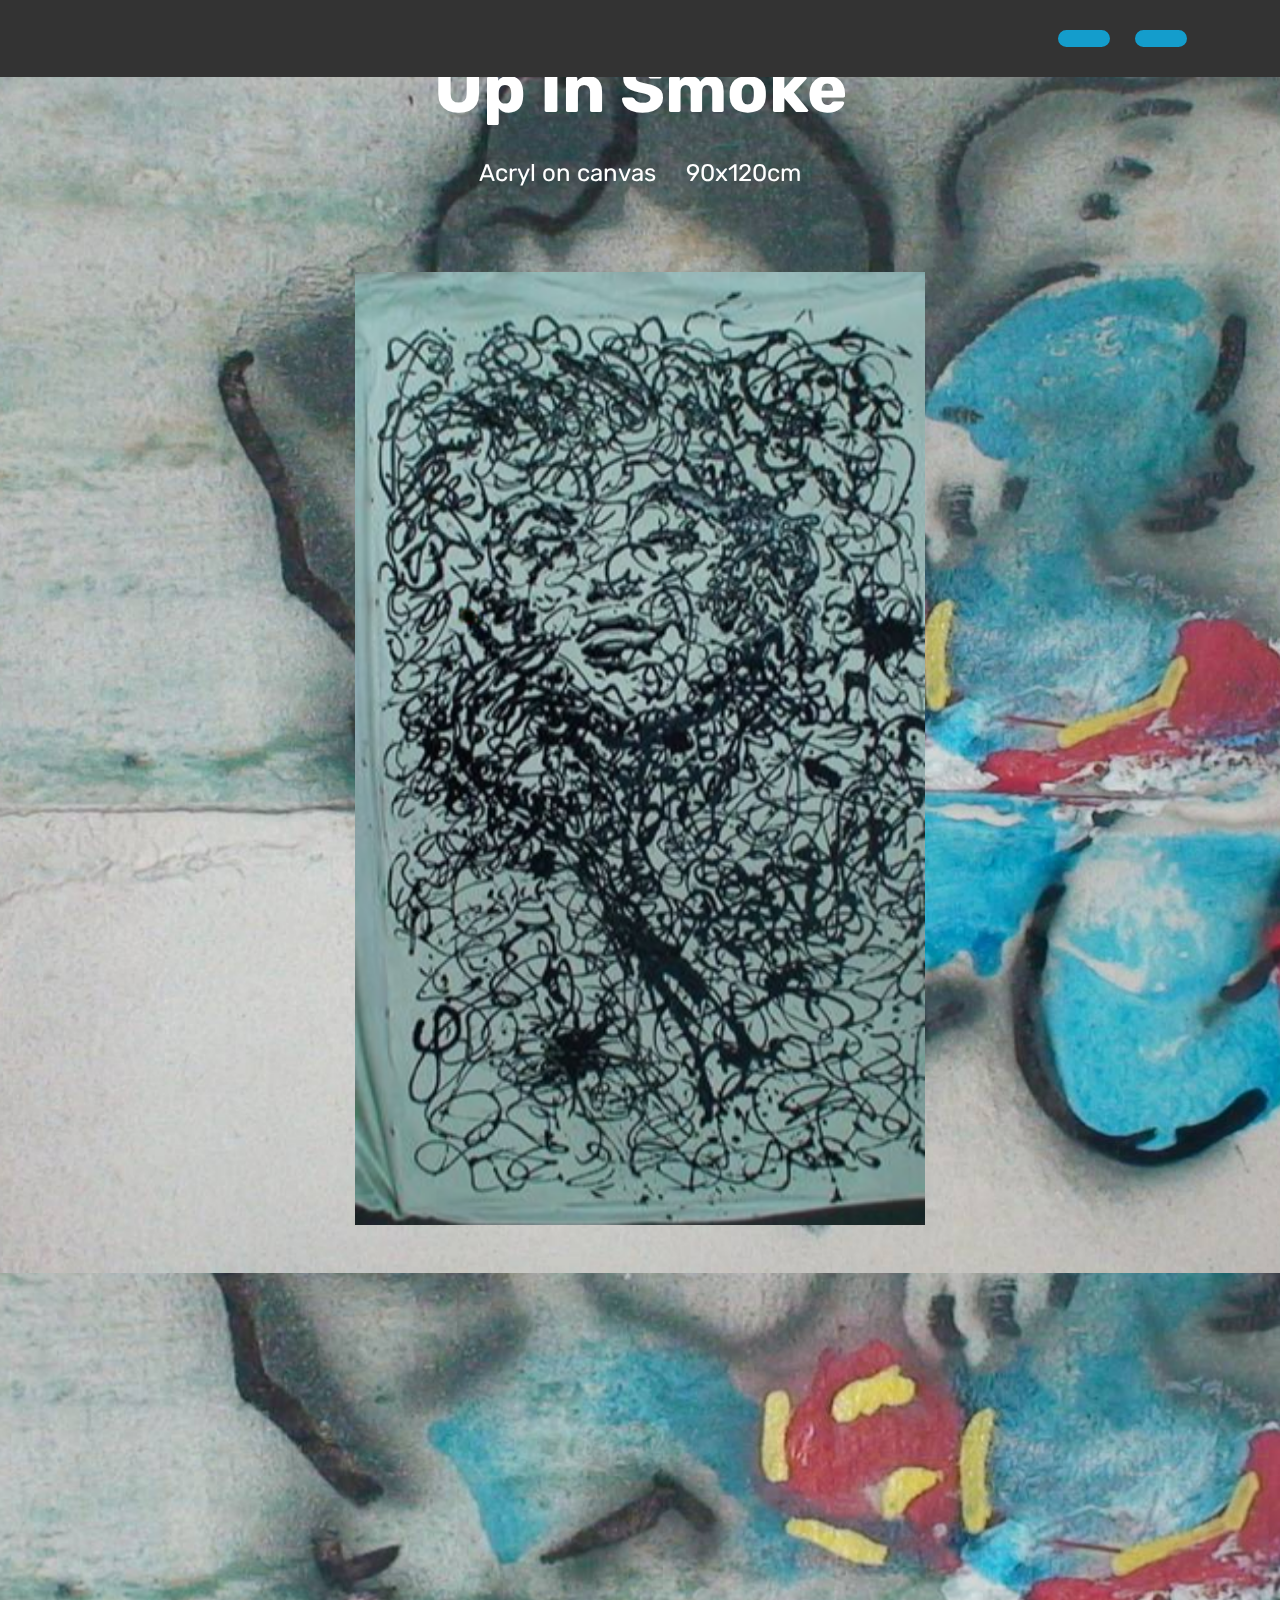
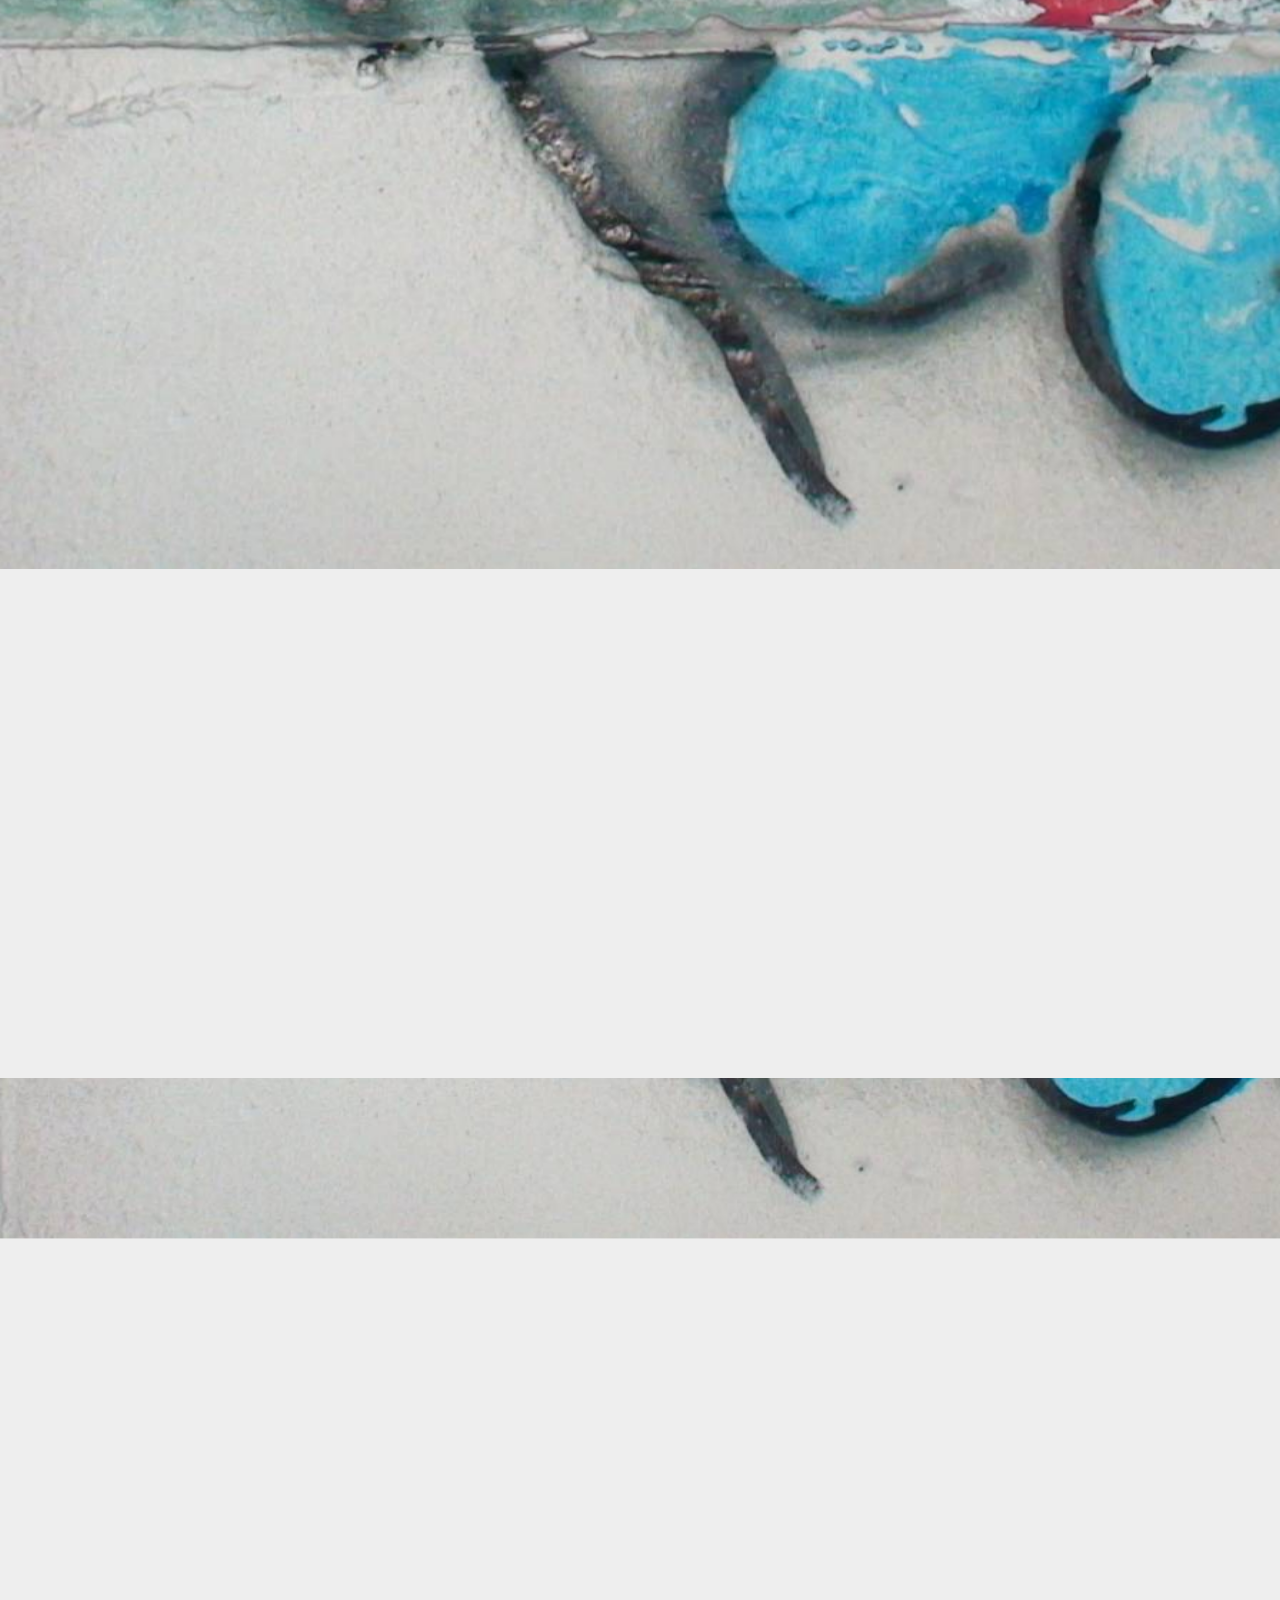
==== page1.html @ 4d99013a "create github pages" ====
<!DOCTYPE html>
<html >
<head>
  <!-- Site made with Mobirise Website Builder v4.5.4, https://mobirise.com -->
  <meta charset="UTF-8">
  <meta http-equiv="X-UA-Compatible" content="IE=edge">
  <meta name="generator" content="Mobirise v4.5.4, mobirise.com">
  <meta name="viewport" content="width=device-width, initial-scale=1, minimum-scale=1">
  <link rel="shortcut icon" href="assets/images/dsign-128x127.png" type="image/x-icon">
  <meta name="description" content="Jan De Schutter - Contemporary Art Mixed Media">
  <title>Paintings</title>
  <link rel="stylesheet" href="assets/web/assets/mobirise-icons/mobirise-icons.css">
  <link rel="stylesheet" href="assets/tether/tether.min.css">
  <link rel="stylesheet" href="assets/bootstrap/css/bootstrap.min.css">
  <link rel="stylesheet" href="assets/bootstrap/css/bootstrap-grid.min.css">
  <link rel="stylesheet" href="assets/bootstrap/css/bootstrap-reboot.min.css">
  <link rel="stylesheet" href="assets/animatecss/animate.min.css">
  <link rel="stylesheet" href="assets/dropdown/css/style.css">
  <link rel="stylesheet" href="assets/theme/css/style.css">
  <link rel="stylesheet" href="assets/mobirise/css/mbr-additional.css" type="text/css">
  
  
  
</head>
<body>
<section class="menu cid-qGV9lleyHx" once="menu" id="menu1-k">

    

    <nav class="navbar navbar-expand beta-menu navbar-dropdown align-items-center navbar-toggleable-sm">
        <button class="navbar-toggler navbar-toggler-right" type="button" data-toggle="collapse" data-target="#navbarSupportedContent" aria-controls="navbarSupportedContent" aria-expanded="false" aria-label="Toggle navigation">
            <div class="hamburger">
                <span></span>
                <span></span>
                <span></span>
                <span></span>
            </div>
        </button>
        <div class="menu-logo">
            <div class="navbar-brand">
                
                
            </div>
        </div>
        <div class="collapse navbar-collapse" id="navbarSupportedContent">
            
            <div class="navbar-buttons mbr-section-btn"><a class="btn btn-sm btn-primary display-4" href="https://jandeschutter.github.io/JanDeSchutter/"></a> <a class="btn btn-sm btn-primary display-4" href="https://jandeschutter.github.io/JanDeSchutter/"></a></div>
        </div>
    </nav>
</section>

<section class="engine"><a href="https://mobirise.co/b">site creator</a></section><section class="header4 cid-qGVaGwjNGY mbr-fullscreen mbr-parallax-background" id="header4-l">

    

    

    <div class="container">
        <div class="row justify-content-md-center">
            <div class="media-content col-md-10">
                <h1 class="mbr-section-title align-center mbr-white pb-3 mbr-bold mbr-fonts-style display-1">
                    Up In Smoke</h1>
                
                <div class="mbr-text align-center mbr-white pb-3">
                    <p class="mbr-text mbr-fonts-style display-5">
                        Acryl on canvas &nbsp; &nbsp; 90x120cm</p>
                </div>
                
            </div>
            <div class="mbr-figure pt-5">
                <img src="assets/images/up-in-smoke-280x497.png" alt="Mobirise" title="" style="width: 50%;">
            </div>
        </div>
    </div>
</section>

<section class="header4 cid-qGVblFHyIK mbr-fullscreen mbr-parallax-background" id="header4-m">

    

    

    <div class="container">
        <div class="row justify-content-md-center">
            <div class="media-content col-md-10">
                <h1 class="mbr-section-title align-center mbr-white pb-3 mbr-bold mbr-fonts-style display-1">
                    PupPee</h1>
                
                <div class="mbr-text align-center mbr-white pb-3">
                    <p class="mbr-text mbr-fonts-style display-5">
                        Acryl on canvas &nbsp; &nbsp; &nbsp;50x70cm</p>
                </div>
                
            </div>
            <div class="mbr-figure pt-5">
                <img src="assets/images/puppee-893x1417.png" alt="Mobirise" title="" style="width: 60%;">
            </div>
        </div>
    </div>
</section>

<section class="header4 cid-qGVbKhFhXc mbr-fullscreen mbr-parallax-background" id="header4-n">

    

    

    <div class="container">
        <div class="row justify-content-md-center">
            <div class="media-content col-md-10">
                <h1 class="mbr-section-title align-center mbr-white pb-3 mbr-bold mbr-fonts-style display-1">
                    Mickey Glitch The Mouse</h1>
                
                <div class="mbr-text align-center mbr-white pb-3">
                    <p class="mbr-text mbr-fonts-style display-5">
                        Acryl on canvas &nbsp; &nbsp;45x50cm</p>
                </div>
                
            </div>
            <div class="mbr-figure pt-5">
                <img src="assets/images/img-1667-960x1280.jpg" alt="Mobirise" title="" style="width: 60%;">
            </div>
        </div>
    </div>
</section>

<section class="header4 cid-qGVc0fy6t7 mbr-fullscreen mbr-parallax-background" id="header4-o">

    

    

    <div class="container">
        <div class="row justify-content-md-center">
            <div class="media-content col-md-10">
                <h1 class="mbr-section-title align-center mbr-white pb-3 mbr-bold mbr-fonts-style display-1"><p>
                    Chelsea Superman&nbsp; &nbsp;</p></h1>
                
                <div class="mbr-text align-center mbr-white pb-3">
                    <p class="mbr-text mbr-fonts-style display-5">Acryl on canvas &nbsp; &nbsp; 90x150cm</p>
                </div>
                
            </div>
            <div class="mbr-figure pt-5">
                <img src="assets/images/chelsea-superman-777x1275.png" alt="Mobirise" title="" style="width: 60%;">
            </div>
        </div>
    </div>
</section>

<section class="header4 cid-qGVdjUlKX7 mbr-fullscreen mbr-parallax-background" id="header4-p">

    

    

    <div class="container">
        <div class="row justify-content-md-center">
            <div class="media-content col-md-10">
                <h1 class="mbr-section-title align-center mbr-white pb-3 mbr-bold mbr-fonts-style display-1">
                    Lovepard</h1>
                
                <div class="mbr-text align-center mbr-white pb-3">
                    <p class="mbr-text mbr-fonts-style display-5">
                        Acryl on canvas &nbsp; &nbsp; &nbsp; 105x90cm</p>
                </div>
                
            </div>
            <div class="mbr-figure pt-5">
                <img src="assets/images/img-1742-1280x960.jpg" alt="Mobirise" title="" style="width: 60%;">
            </div>
        </div>
    </div>
</section>

<section class="header4 cid-qGVdEpOvvn mbr-fullscreen mbr-parallax-background" id="header4-q">

    

    

    <div class="container">
        <div class="row justify-content-md-center">
            <div class="media-content col-md-10">
                <h1 class="mbr-section-title align-center mbr-white pb-3 mbr-bold mbr-fonts-style display-1">
                    Graffiti on Canvas</h1>
                
                <div class="mbr-text align-center mbr-white pb-3">
                    <p class="mbr-text mbr-fonts-style display-5">
                        Acryl on canvas &nbsp; &nbsp; &nbsp;150x90cm</p>
                </div>
                
            </div>
            <div class="mbr-figure pt-5">
                <img src="assets/images/img-1654-1280x960.jpg" alt="Mobirise" title="" style="width: 60%;">
            </div>
        </div>
    </div>
</section>

<section class="header4 cid-qGVef0339Z mbr-fullscreen mbr-parallax-background" id="header4-r">

    

    

    <div class="container">
        <div class="row justify-content-md-center">
            <div class="media-content col-md-10">
                <h1 class="mbr-section-title align-center mbr-white pb-3 mbr-bold mbr-fonts-style display-1">
                    BeachWaves</h1>
                
                <div class="mbr-text align-center mbr-white pb-3">
                    <p class="mbr-text mbr-fonts-style display-5">
                        Acryl on canvas &nbsp; &nbsp; &nbsp;80x120cm</p>
                </div>
                
            </div>
            <div class="mbr-figure pt-5">
                <img src="assets/images/beachwave-acryl-on-canvas-1023x1509.png" alt="Mobirise" title="" style="width: 50%;">
            </div>
        </div>
    </div>
</section>

<section class="header4 cid-qGVmzJJbPK mbr-parallax-background" id="header4-x">

    

    

    <div class="container">
        <div class="row justify-content-md-center">
            <div class="media-content col-md-10">
                <h1 class="mbr-section-title align-center mbr-white pb-3 mbr-bold mbr-fonts-style display-1">
                    Linessstudy</h1>
                
                <div class="mbr-text align-center mbr-white pb-3">
                    <p class="mbr-text mbr-fonts-style display-5">Acryl on canvas &nbsp; &nbsp; &nbsp;80x60cm
                    </p>
                </div>
                
            </div>
            <div class="mbr-figure pt-5">
                <img src="assets/images/linessstudy-1247x1029.png" alt="Mobirise" title="" style="width: 60%;">
            </div>
        </div>
    </div>
</section>

<section class="header4 cid-qGVn3wUXn1 mbr-parallax-background" id="header4-y">

    

    

    <div class="container">
        <div class="row justify-content-md-center">
            <div class="media-content col-md-10">
                <h1 class="mbr-section-title align-center mbr-white pb-3 mbr-bold mbr-fonts-style display-1">
                    Stacking Paint</h1>
                
                <div class="mbr-text align-center mbr-white pb-3">
                    <p class="mbr-text mbr-fonts-style display-5">Acryl on Canvas &nbsp; &nbsp;from 45x45x4cm to 48x48x7cm	
                    </p>
                </div>
                
            </div>
            <div class="mbr-figure pt-5">
                <img src="assets/images/stacking-paint-1081x1073.png" alt="Mobirise" title="" style="width: 60%;">
            </div>
        </div>
    </div>
</section>

<section class="header4 cid-qGVpiVI1H4 mbr-parallax-background" id="header4-z">

    

    

    <div class="container">
        <div class="row justify-content-md-center">
            <div class="media-content col-md-10">
                <h1 class="mbr-section-title align-center mbr-white pb-3 mbr-bold mbr-fonts-style display-1">
                    CrossColorWord</h1>
                
                <div class="mbr-text align-center mbr-white pb-3">
                    <p class="mbr-text mbr-fonts-style display-5">Acryl on canvas &nbsp; &nbsp; &nbsp;60x80cm    
                    </p>
                </div>
                
            </div>
            <div class="mbr-figure pt-5">
                <img src="assets/images/img-1718-600x800.jpg" alt="Mobirise" title="" style="width: 60%;">
            </div>
        </div>
    </div>
</section>

<section class="header4 cid-qGVqoVYTRB mbr-parallax-background" id="header4-10">

    

    

    <div class="container">
        <div class="row justify-content-md-center">
            <div class="media-content col-md-10">
                <h1 class="mbr-section-title align-center mbr-white pb-3 mbr-bold mbr-fonts-style display-1">
                    One Misses a Line</h1>
                
                <div class="mbr-text align-center mbr-white pb-3">
                    <p class="mbr-text mbr-fonts-style display-5">Acryl on canvas &nbsp; &nbsp; &nbsp;50x70cm         
                    </p>
                </div>
                
            </div>
            <div class="mbr-figure pt-5">
                <img src="assets/images/img-1718-480x640.jpg" alt="Mobirise" title="" style="width: 60%;">
            </div>
        </div>
    </div>
</section>

<section class="header4 cid-qGVqDvfbWm mbr-parallax-background" id="header4-11">

    

    

    <div class="container">
        <div class="row justify-content-md-center">
            <div class="media-content col-md-10">
                <h1 class="mbr-section-title align-center mbr-white pb-3 mbr-bold mbr-fonts-style display-1">Confatigue</h1>
                
                <div class="mbr-text align-center mbr-white pb-3">
                    <p class="mbr-text mbr-fonts-style display-5">
                        Acryl on Canvas &nbsp; &nbsp; 45x60cm
                    </p>
                </div>
                
            </div>
            <div class="mbr-figure pt-5">
                <img src="assets/images/img-1721-480x640.jpg" alt="Mobirise" title="" style="width: 60%;">
            </div>
        </div>
    </div>
</section>

<section class="header4 cid-qGVvIZKix5 mbr-parallax-background" id="header4-15">

    

    

    <div class="container">
        <div class="row justify-content-md-center">
            <div class="media-content col-md-10">
                <h1 class="mbr-section-title align-center mbr-white pb-3 mbr-bold mbr-fonts-style display-1">Wars End Has Bananas On The Table</h1>
                
                <div class="mbr-text align-center mbr-white pb-3">
                    <p class="mbr-text mbr-fonts-style display-5">
                        Acryl on canvas &nbsp; &nbsp;60c80cm</p>
                </div>
                
            </div>
            <div class="mbr-figure pt-5">
                <img src="assets/images/dsc01836-1-1134x2016.jpg" alt="Mobirise" title="" style="width: 60%;">
            </div>
        </div>
    </div>
</section>

<section class="header4 cid-qGVwIzNTEJ mbr-parallax-background" id="header4-16">

    

    

    <div class="container">
        <div class="row justify-content-md-center">
            <div class="media-content col-md-10">
                <h1 class="mbr-section-title align-center mbr-white pb-3 mbr-bold mbr-fonts-style display-1">
                    GazaFair</h1>
                
                <div class="mbr-text align-center mbr-white pb-3">
                    <p class="mbr-text mbr-fonts-style display-5">
                        Acryl on canvas &nbsp;&nbsp;80x60cm</p>
                </div>
                
            </div>
            <div class="mbr-figure pt-5">
                <img src="assets/images/dsc01837-1-2016x1134.jpg" alt="Mobirise" title="" style="width: 60%;">
            </div>
        </div>
    </div>
</section>

<section class="header4 cid-qGYbaThEdr mbr-parallax-background" id="header4-1a">

    

    

    <div class="container">
        <div class="row justify-content-md-center">
            <div class="media-content col-md-10">
                <h1 class="mbr-section-title align-center mbr-white pb-3 mbr-bold mbr-fonts-style display-1">
                    Hands</h1>
                
                <div class="mbr-text align-center mbr-white pb-3">
                    <p class="mbr-text mbr-fonts-style display-5">
                        Acryl on canvas &nbsp; &nbsp; 40x40cm</p>
                </div>
                
            </div>
            <div class="mbr-figure pt-5">
                <img src="assets/images/hands-280x373.png" alt="Mobirise" title="" style="width: 60%;">
            </div>
        </div>
    </div>
</section>


  <script src="assets/web/assets/jquery/jquery.min.js"></script>
  <script src="assets/popper/popper.min.js"></script>
  <script src="assets/tether/tether.min.js"></script>
  <script src="assets/bootstrap/js/bootstrap.min.js"></script>
  <script src="assets/smoothscroll/smooth-scroll.js"></script>
  <script src="assets/touchswipe/jquery.touch-swipe.min.js"></script>
  <script src="assets/viewportchecker/jquery.viewportchecker.js"></script>
  <script src="assets/parallax/jarallax.min.js"></script>
  <script src="assets/dropdown/js/script.min.js"></script>
  <script src="assets/theme/js/script.js"></script>
  
  
  <input name="animation" type="hidden">
  </body>
</html>
---- assets/web/assets/mobirise-icons/mobirise-icons.css ----
@font-face {
  font-family: 'MobiriseIcons';
  src:  url('mobirise-icons.eot?spat4u');
  src:  url('mobirise-icons.eot?spat4u#iefix') format('embedded-opentype'),
    url('mobirise-icons.ttf?spat4u') format('truetype'),
    url('mobirise-icons.woff?spat4u') format('woff'),
    url('mobirise-icons.svg?spat4u#MobiriseIcons') format('svg');
  font-weight: normal;
  font-style: normal;
}

[class^="mbri-"], [class*=" mbri-"] {
  /* use !important to prevent issues with browser extensions that change fonts */
  font-family: MobiriseIcons !important;
  speak: none;
  font-style: normal;
  font-weight: normal;
  font-variant: normal;
  text-transform: none;
  line-height: 1;

  /* Better Font Rendering =========== */
  -webkit-font-smoothing: antialiased;
  -moz-osx-font-smoothing: grayscale;
}

.mbri-add-submenu:before {
  content: "\e900";
}
.mbri-alert:before {
  content: "\e901";
}
.mbri-align-center:before {
  content: "\e902";
}
.mbri-align-justify:before {
  content: "\e903";
}
.mbri-align-left:before {
  content: "\e904";
}
.mbri-align-right:before {
  content: "\e905";
}
.mbri-android:before {
  content: "\e906";
}
.mbri-apple:before {
  content: "\e907";
}
.mbri-arrow-down:before {
  content: "\e908";
}
.mbri-arrow-next:before {
  content: "\e909";
}
.mbri-arrow-prev:before {
  content: "\e90a";
}
.mbri-arrow-up:before {
  content: "\e90b";
}
.mbri-bold:before {
  content: "\e90c";
}
.mbri-bookmark:before {
  content: "\e90d";
}
.mbri-bootstrap:before {
  content: "\e90e";
}
.mbri-briefcase:before {
  content: "\e90f";
}
.mbri-browse:before {
  content: "\e910";
}
.mbri-bulleted-list:before {
  content: "\e911";
}
.mbri-calendar:before {
  content: "\e912";
}
.mbri-camera:before {
  content: "\e913";
}
.mbri-cart-add:before {
  content: "\e914";
}
.mbri-cart-full:before {
  content: "\e915";
}
.mbri-cash:before {
  content: "\e916";
}
.mbri-change-style:before {
  content: "\e917";
}
.mbri-chat:before {
  content: "\e918";
}
.mbri-clock:before {
  content: "\e919";
}
.mbri-close:before {
  content: "\e91a";
}
.mbri-cloud:before {
  content: "\e91b";
}
.mbri-code:before {
  content: "\e91c";
}
.mbri-contact-form:before {
  content: "\e91d";
}
.mbri-credit-card:before {
  content: "\e91e";
}
.mbri-cursor-click:before {
  content: "\e91f";
}
.mbri-cust-feedback:before {
  content: "\e920";
}
.mbri-database:before {
  content: "\e921";
}
.mbri-delivery:before {
  content: "\e922";
}
.mbri-desktop:before {
  content: "\e923";
}
.mbri-devices:before {
  content: "\e924";
}
.mbri-down:before {
  content: "\e925";
}
.mbri-download:before {
  content: "\e989";
}
.mbri-drag-n-drop:before {
  content: "\e927";
}
.mbri-drag-n-drop2:before {
  content: "\e928";
}
.mbri-edit:before {
  content: "\e929";
}
.mbri-edit2:before {
  content: "\e92a";
}
.mbri-error:before {
  content: "\e92b";
}
.mbri-extension:before {
  content: "\e92c";
}
.mbri-features:before {
  content: "\e92d";
}
.mbri-file:before {
  content: "\e92e";
}
.mbri-flag:before {
  content: "\e92f";
}
.mbri-folder:before {
  content: "\e930";
}
.mbri-gift:before {
  content: "\e931";
}
.mbri-github:before {
  content: "\e932";
}
.mbri-globe:before {
  content: "\e933";
}
.mbri-globe-2:before {
  content: "\e934";
}
.mbri-growing-chart:before {
  content: "\e935";
}
.mbri-hearth:before {
  content: "\e936";
}
.mbri-help:before {
  content: "\e937";
}
.mbri-home:before {
  content: "\e938";
}
.mbri-hot-cup:before {
  content: "\e939";
}
.mbri-idea:before {
  content: "\e93a";
}
.mbri-image-gallery:before {
  content: "\e93b";
}
.mbri-image-slider:before {
  content: "\e93c";
}
.mbri-info:before {
  content: "\e93d";
}
.mbri-italic:before {
  content: "\e93e";
}
.mbri-key:before {
  content: "\e93f";
}
.mbri-laptop:before {
  content: "\e940";
}
.mbri-layers:before {
  content: "\e941";
}
.mbri-left-right:before {
  content: "\e942";
}
.mbri-left:before {
  content: "\e943";
}
.mbri-letter:before {
  content: "\e944";
}
.mbri-like:before {
  content: "\e945";
}
.mbri-link:before {
  content: "\e946";
}
.mbri-lock:before {
  content: "\e947";
}
.mbri-login:before {
  content: "\e948";
}
.mbri-logout:before {
  content: "\e949";
}
.mbri-magic-stick:before {
  content: "\e94a";
}
.mbri-map-pin:before {
  content: "\e94b";
}
.mbri-menu:before {
  content: "\e94c";
}
.mbri-mobile:before {
  content: "\e94d";
}
.mbri-mobile2:before {
  content: "\e94e";
}
.mbri-mobirise:before {
  content: "\e94f";
}
.mbri-more-horizontal:before {
  content: "\e950";
}
.mbri-more-vertical:before {
  content: "\e951";
}
.mbri-music:before {
  content: "\e952";
}
.mbri-new-file:before {
  content: "\e953";
}
.mbri-numbered-list:before {
  content: "\e954";
}
.mbri-opened-folder:before {
  content: "\e955";
}
.mbri-pages:before {
  content: "\e956";
}
.mbri-paper-plane:before {
  content: "\e957";
}
.mbri-paperclip:before {
  content: "\e958";
}
.mbri-photo:before {
  content: "\e959";
}
.mbri-photos:before {
  content: "\e95a";
}
.mbri-pin:before {
  content: "\e95b";
}
.mbri-play:before {
  content: "\e95c";
}
.mbri-plus:before {
  content: "\e95d";
}
.mbri-preview:before {
  content: "\e95e";
}
.mbri-print:before {
  content: "\e95f";
}
.mbri-protect:before {
  content: "\e960";
}
.mbri-question:before {
  content: "\e961";
}
.mbri-quote-left:before {
  content: "\e962";
}
.mbri-quote-right:before {
  content: "\e963";
}
.mbri-refresh:before {
  content: "\e964";
}
.mbri-responsive:before {
  content: "\e965";
}
.mbri-right:before {
  content: "\e966";
}
.mbri-rocket:before {
  content: "\e967";
}
.mbri-sad-face:before {
  content: "\e968";
}
.mbri-sale:before {
  content: "\e969";
}
.mbri-save:before {
  content: "\e96a";
}
.mbri-search:before {
  content: "\e96b";
}
.mbri-setting:before {
  content: "\e96c";
}
.mbri-setting2:before {
  content: "\e96d";
}
.mbri-setting3:before {
  content: "\e96e";
}
.mbri-share:before {
  content: "\e96f";
}
.mbri-shopping-bag:before {
  content: "\e970";
}
.mbri-shopping-basket:before {
  content: "\e971";
}
.mbri-shopping-cart:before {
  content: "\e972";
}
.mbri-sites:before {
  content: "\e973";
}
.mbri-smile-face:before {
  content: "\e974";
}
.mbri-speed:before {
  content: "\e975";
}
.mbri-star:before {
  content: "\e976";
}
.mbri-success:before {
  content: "\e977";
}
.mbri-sun:before {
  content: "\e978";
}
.mbri-sun2:before {
  content: "\e979";
}
.mbri-tablet:before {
  content: "\e97a";
}
.mbri-tablet-vertical:before {
  content: "\e97b";
}
.mbri-target:before {
  content: "\e97c";
}
.mbri-timer:before {
  content: "\e97d";
}
.mbri-to-ftp:before {
  content: "\e97e";
}
.mbri-to-local-drive:before {
  content: "\e97f";
}
.mbri-touch-swipe:before {
  content: "\e980";
}
.mbri-touch:before {
  content: "\e981";
}
.mbri-trash:before {
  content: "\e982";
}
.mbri-underline:before {
  content: "\e983";
}
.mbri-unlink:before {
  content: "\e984";
}
.mbri-unlock:before {
  content: "\e985";
}
.mbri-up-down:before {
  content: "\e986";
}
.mbri-up:before {
  content: "\e987";
}
.mbri-update:before {
  content: "\e988";
}
.mbri-upload:before {
 content: "\e926"; 
}
.mbri-user:before {
  content: "\e98a";
}
.mbri-user2:before {
  content: "\e98b";
}
.mbri-users:before {
  content: "\e98c";
}
.mbri-video:before {
  content: "\e98d";
}
.mbri-video-play:before {
  content: "\e98e";
}
.mbri-watch:before {
  content: "\e98f";
}
.mbri-website-theme:before {
  content: "\e990";
}
.mbri-wifi:before {
  content: "\e991";
}
.mbri-windows:before {
  content: "\e992";
}
.mbri-zoom-out:before {
  content: "\e993";
}
.mbri-redo:before {
  content: "\e994";
}
.mbri-undo:before {
  content: "\e995";
}
---- assets/dropdown/css/style.css ----
.navbar-dropdown {
  left: 0;
  padding: 0;
  position: absolute;
  right: 0;
  top: 0;
  transition: all 0.45s ease;
  z-index: 1030;
  background: #282828; }
  .navbar-dropdown .navbar-logo {
    margin-right: 0.8rem;
    transition: margin 0.3s ease-in-out;
    vertical-align: middle; }
    .navbar-dropdown .navbar-logo img {
      height: 3.125rem;
      transition: all 0.3s ease-in-out; }
    .navbar-dropdown .navbar-logo.mbr-iconfont {
      font-size: 3.125rem;
      line-height: 3.125rem; }
  .navbar-dropdown .navbar-caption {
    font-weight: 700;
    white-space: normal;
    vertical-align: -4px;
    line-height: 3.125rem !important; }
    .navbar-dropdown .navbar-caption, .navbar-dropdown .navbar-caption:hover {
      color: inherit;
      text-decoration: none; }
  .navbar-dropdown .mbr-iconfont + .navbar-caption {
    vertical-align: -1px; }
  .navbar-dropdown.navbar-fixed-top {
    position: fixed; }
  .navbar-dropdown .navbar-brand span {
    vertical-align: -4px; }
  .navbar-dropdown.bg-color.transparent {
    background: none; }
  .navbar-dropdown.navbar-short .navbar-brand {
    padding: 0.625rem 0; }
    .navbar-dropdown.navbar-short .navbar-brand span {
      vertical-align: -1px; }
  .navbar-dropdown.navbar-short .navbar-caption {
    line-height: 2.375rem !important;
    vertical-align: -2px; }
  .navbar-dropdown.navbar-short .navbar-logo {
    margin-right: 0.5rem; }
    .navbar-dropdown.navbar-short .navbar-logo img {
      height: 2.375rem; }
    .navbar-dropdown.navbar-short .navbar-logo.mbr-iconfont {
      font-size: 2.375rem;
      line-height: 2.375rem; }
  .navbar-dropdown.navbar-short .mbr-table-cell {
    height: 3.625rem; }
  .navbar-dropdown .navbar-close {
    left: 0.6875rem;
    position: fixed;
    top: 0.75rem;
    z-index: 1000; }
  .navbar-dropdown .hamburger-icon {
    content: "";
    display: inline-block;
    vertical-align: middle;
    width: 16px;
    -webkit-box-shadow: 0 -6px 0 1px #282828,0 0 0 1px #282828,0 6px 0 1px #282828;
    -moz-box-shadow: 0 -6px 0 1px #282828,0 0 0 1px #282828,0 6px 0 1px #282828;
    box-shadow: 0 -6px 0 1px #282828,0 0 0 1px #282828,0 6px 0 1px #282828; }

.dropdown-menu .dropdown-toggle[data-toggle="dropdown-submenu"]::after {
  border-bottom: 0.35em solid transparent;
  border-left: 0.35em solid;
  border-right: 0;
  border-top: 0.35em solid transparent;
  margin-left: 0.3rem; }

.dropdown-menu .dropdown-item:focus {
  outline: 0; }

.nav-dropdown {
  font-size: 0.75rem;
  font-weight: 500;
  height: auto !important; }
  .nav-dropdown .nav-btn {
    padding-left: 1rem; }
  .nav-dropdown .link {
    margin: .667em 1.667em;
    font-weight: 500;
    padding: 0;
    transition: color .2s ease-in-out; }
    .nav-dropdown .link.dropdown-toggle {
      margin-right: 2.583em; }
      .nav-dropdown .link.dropdown-toggle::after {
        margin-left: .25rem;
        border-top: 0.35em solid;
        border-right: 0.35em solid transparent;
        border-left: 0.35em solid transparent;
        border-bottom: 0; }
      .nav-dropdown .link.dropdown-toggle[aria-expanded="true"] {
        margin: 0;
        padding: 0.667em 3.263em  0.667em 1.667em; }
  .nav-dropdown .link::after,
  .nav-dropdown .dropdown-item::after {
    color: inherit; }
  .nav-dropdown .btn {
    font-size: 0.75rem;
    font-weight: 700;
    letter-spacing: 0;
    margin-bottom: 0;
    padding-left: 1.25rem;
    padding-right: 1.25rem; }
  .nav-dropdown .dropdown-menu {
    border-radius: 0;
    border: 0;
    left: 0;
    margin: 0;
    padding-bottom: 1.25rem;
    padding-top: 1.25rem;
    position: relative; }
  .nav-dropdown .dropdown-submenu {
    margin-left: 0.125rem;
    top: 0; }
  .nav-dropdown .dropdown-item {
    font-weight: 500;
    line-height: 2;
    padding: 0.3846em 4.615em 0.3846em 1.5385em;
    position: relative;
    transition: color .2s ease-in-out, background-color .2s ease-in-out; }
    .nav-dropdown .dropdown-item::after {
      margin-top: -0.3077em;
      position: absolute;
      right: 1.1538em;
      top: 50%; }
    .nav-dropdown .dropdown-item:focus, .nav-dropdown .dropdown-item:hover {
      background: none; }

@media (max-width: 767px) {
  .nav-dropdown.navbar-toggleable-sm {
    bottom: 0;
    display: none;
    left: 0;
    overflow-x: hidden;
    position: fixed;
    top: 0;
    transform: translateX(-100%);
    -ms-transform: translateX(-100%);
    -webkit-transform: translateX(-100%);
    width: 18.75rem;
    z-index: 999; } }
.nav-dropdown.navbar-toggleable-xl {
  bottom: 0;
  display: none;
  left: 0;
  overflow-x: hidden;
  position: fixed;
  top: 0;
  transform: translateX(-100%);
  -ms-transform: translateX(-100%);
  -webkit-transform: translateX(-100%);
  width: 18.75rem;
  z-index: 999; }

.nav-dropdown-sm {
  display: block !important;
  overflow-x: hidden;
  overflow: auto;
  padding-top: 3.875rem; }
  .nav-dropdown-sm::after {
    content: "";
    display: block;
    height: 3rem;
    width: 100%; }
  .nav-dropdown-sm.collapse.in ~ .navbar-close {
    display: block !important; }
  .nav-dropdown-sm.collapsing, .nav-dropdown-sm.collapse.in {
    transform: translateX(0);
    -ms-transform: translateX(0);
    -webkit-transform: translateX(0);
    transition: all 0.25s ease-out;
    -webkit-transition: all 0.25s ease-out;
    background: #282828; }
  .nav-dropdown-sm.collapsing[aria-expanded="false"] {
    transform: translateX(-100%);
    -ms-transform: translateX(-100%);
    -webkit-transform: translateX(-100%); }
  .nav-dropdown-sm .nav-item {
    display: block;
    margin-left: 0 !important;
    padding-left: 0; }
  .nav-dropdown-sm .link,
  .nav-dropdown-sm .dropdown-item {
    border-top: 1px dotted rgba(255, 255, 255, 0.1);
    font-size: 0.8125rem;
    line-height: 1.6;
    margin: 0 !important;
    padding: 0.875rem 2.4rem 0.875rem 1.5625rem !important;
    position: relative;
    white-space: normal; }
    .nav-dropdown-sm .link:focus, .nav-dropdown-sm .link:hover,
    .nav-dropdown-sm .dropdown-item:focus,
    .nav-dropdown-sm .dropdown-item:hover {
      background: rgba(0, 0, 0, 0.2) !important;
      color: #c0a375; }
  .nav-dropdown-sm .nav-btn {
    position: relative;
    padding: 1.5625rem 1.5625rem 0 1.5625rem; }
    .nav-dropdown-sm .nav-btn::before {
      border-top: 1px dotted rgba(255, 255, 255, 0.1);
      content: "";
      left: 0;
      position: absolute;
      top: 0;
      width: 100%; }
    .nav-dropdown-sm .nav-btn + .nav-btn {
      padding-top: 0.625rem; }
      .nav-dropdown-sm .nav-btn + .nav-btn::before {
        display: none; }
  .nav-dropdown-sm .btn {
    padding: 0.625rem 0; }
  .nav-dropdown-sm .dropdown-toggle[data-toggle="dropdown-submenu"]::after {
    margin-left: .25rem;
    border-top: 0.35em solid;
    border-right: 0.35em solid transparent;
    border-left: 0.35em solid transparent;
    border-bottom: 0; }
  .nav-dropdown-sm .dropdown-toggle[data-toggle="dropdown-submenu"][aria-expanded="true"]::after {
    border-top: 0;
    border-right: 0.35em solid transparent;
    border-left: 0.35em solid transparent;
    border-bottom: 0.35em solid; }
  .nav-dropdown-sm .dropdown-menu {
    margin: 0;
    padding: 0;
    position: relative;
    top: 0;
    left: 0;
    width: 100%;
    border: 0;
    float: none;
    border-radius: 0;
    background: none; }
  .nav-dropdown-sm .dropdown-submenu {
    left: 100%;
    margin-left: 0.125rem;
    margin-top: -1.25rem;
    top: 0; }

.navbar-toggleable-sm .nav-dropdown .dropdown-menu {
  position: absolute; }

.navbar-toggleable-sm .nav-dropdown .dropdown-submenu {
  left: 100%;
  margin-left: 0.125rem;
  margin-top: -1.25rem;
  top: 0; }

.navbar-toggleable-sm.opened .nav-dropdown .dropdown-menu {
  position: relative; }

.navbar-toggleable-sm.opened .nav-dropdown .dropdown-submenu {
  left: 0;
  margin-left: 00rem;
  margin-top: 0rem;
  top: 0; }

.is-builder .nav-dropdown.collapsing {
  transition: none !important; }

/*# sourceMappingURL=style.css.map */
---- assets/theme/css/style.css ----
/*!
 * Mobirise v4 theme (https://mobirise.com/)
 * Copyright 2017 Mobirise
 */
section {
  background-color: #eeeeee; }

section,
.container,
.container-fluid {
  position: relative;
  word-wrap: break-word; }

a.mbr-iconfont:hover {
  text-decoration: none; }

.article .lead p, .article .lead ul, .article .lead ol, .article .lead pre, .article .lead blockquote {
  margin-bottom: 0; }

a {
  font-style: normal;
  font-weight: 400;
  cursor: pointer; }
  a, a:hover {
    text-decoration: none; }

figure {
  margin-bottom: 0; }

body {
  color: #232323; }

h1, h2, h3, h4, h5, h6,
.h1, .h2, .h3, .h4, .h5, .h6,
.display-1, .display-2, .display-3, .display-4 {
  line-height: 1;
  word-break: break-word;
  word-wrap: break-word; }

b, strong {
  font-weight: bold; }

blockquote {
  padding: 10px 0 10px 20px;
  position: relative;
  border-left: 2px solid;
  border-color: #ff3366; }

input:-webkit-autofill, input:-webkit-autofill:hover, input:-webkit-autofill:focus, input:-webkit-autofill:active {
  transition-delay: 9999s;
  transition-property: background-color, color; }

textarea[type="hidden"] {
  display: none; }

body {
  position: relative; }

section {
  background-position: 50% 50%;
  background-repeat: no-repeat;
  background-size: cover; }
  section .mbr-background-video,
  section .mbr-background-video-preview {
    position: absolute;
    bottom: 0;
    left: 0;
    right: 0;
    top: 0; }

.hidden {
  visibility: hidden; }

.mbr-z-index20 {
  z-index: 20; }

/*! Base colors */
.mbr-white {
  color: #ffffff; }

.mbr-black {
  color: #000000; }

.mbr-bg-white {
  background-color: #ffffff; }

.mbr-bg-black {
  background-color: #000000; }

/*! Text-aligns */
.align-left {
  text-align: left; }

.align-center {
  text-align: center; }

.align-right {
  text-align: right; }

@media (max-width: 767px) {
  .align-left, .align-center, .align-right, .mbr-section-btn, .mbr-section-title {
    text-align: center; } }
/*! Font-weight  */
.mbr-light {
  font-weight: 300; }

.mbr-regular {
  font-weight: 400; }

.mbr-semibold {
  font-weight: 500; }

.mbr-bold {
  font-weight: 700; }

/*! Media  */
.media-size-item {
  -webkit-flex: 1 1 auto;
  -moz-flex: 1 1 auto;
  -ms-flex: 1 1 auto;
  -o-flex: 1 1 auto;
  flex: 1 1 auto; }

.media-content {
  -webkit-flex-basis: 100%;
  flex-basis: 100%; }

.media-container-row {
  display: -ms-flexbox;
  display: -webkit-flex;
  display: flex;
  -webkit-flex-direction: row;
  -ms-flex-direction: row;
  flex-direction: row;
  -webkit-flex-wrap: wrap;
  -ms-flex-wrap: wrap;
  flex-wrap: wrap;
  -webkit-justify-content: center;
  -ms-flex-pack: center;
  justify-content: center;
  -webkit-align-content: center;
  -ms-flex-line-pack: center;
  align-content: center;
  -webkit-align-items: start;
  -ms-flex-align: start;
  align-items: start; }
  .media-container-row .media-size-item {
    width: 400px; }

.media-container-column {
  display: -ms-flexbox;
  display: -webkit-flex;
  display: flex;
  -webkit-flex-direction: column;
  -ms-flex-direction: column;
  flex-direction: column;
  -webkit-flex-wrap: wrap;
  -ms-flex-wrap: wrap;
  flex-wrap: wrap;
  -webkit-justify-content: center;
  -ms-flex-pack: center;
  justify-content: center;
  -webkit-align-content: center;
  -ms-flex-line-pack: center;
  align-content: center;
  -webkit-align-items: stretch;
  -ms-flex-align: stretch;
  align-items: stretch; }
  .media-container-column > * {
    width: 100%; }

@media (min-width: 992px) {
  .media-container-row {
    -webkit-flex-wrap: nowrap;
    -ms-flex-wrap: nowrap;
    flex-wrap: nowrap; } }
figure {
  overflow: hidden; }

figure[mbr-media-size] {
  transition: width 0.1s; }

.mbr-figure img, .mbr-figure iframe {
  display: block;
  width: 100%; }

.card {
  background-color: transparent;
  border: none; }

.card-img {
  text-align: center;
  flex-shrink: 0; }

.media {
  max-width: 100%;
  margin: 0 auto; }

.mbr-figure {
  -ms-flex-item-align: center;
  -ms-grid-row-align: center;
  -webkit-align-self: center;
  align-self: center; }

.media-container > div {
  max-width: 100%; }

.mbr-figure img, .card-img img {
  width: 100%; }

@media (max-width: 991px) {
  .media-size-item {
    width: auto !important; }

  .media {
    width: auto; }

  .mbr-figure {
    width: 100% !important; } }
/*! Buttons */
.mbr-section-btn {
  margin-left: -.25rem;
  margin-right: -.25rem;
  font-size: 0; }

nav .mbr-section-btn {
  margin-left: 0rem;
  margin-right: 0rem; }

/*! Btn icon margin */
.btn .mbr-iconfont, .btn.btn-sm .mbr-iconfont {
  cursor: pointer;
  margin-right: 0.5rem; }

.btn.btn-md .mbr-iconfont, .btn.btn-md .mbr-iconfont {
  margin-right: 0.8rem; }

.mbr-regular {
  font-weight: 400; }

.mbr-semibold {
  font-weight: 500; }

.mbr-bold {
  font-weight: 700; }

[type="submit"] {
  -webkit-appearance: none; }

/*! Full-screen */
.mbr-fullscreen .mbr-overlay {
  min-height: 100vh; }

.mbr-fullscreen {
  display: flex;
  display: -webkit-flex;
  display: -moz-flex;
  display: -ms-flex;
  display: -o-flex;
  align-items: center;
  -webkit-align-items: center;
  min-height: 100vh;
  padding-top: 3rem;
  padding-bottom: 3rem; }

/*! Map */
.map {
  height: 25rem;
  position: relative; }
  .map iframe {
    width: 100%;
    height: 100%; }

/* Form */
.form-asterisk {
  font-family: initial;
  position: absolute;
  top: -2px;
  font-weight: normal; }

/*! Scroll to top arrow */
.mbr-arrow-up {
  bottom: 25px;
  right: 90px;
  position: fixed;
  text-align: right;
  z-index: 5000;
  color: #ffffff;
  font-size: 32px;
  transform: rotate(180deg);
  -webkit-transform: rotate(180deg); }

.mbr-arrow-up a {
  background: rgba(0, 0, 0, 0.2);
  border-radius: 3px;
  color: #fff;
  display: inline-block;
  height: 60px;
  width: 60px;
  outline-style: none !important;
  position: relative;
  text-decoration: none;
  transition: all .3s ease-in-out;
  cursor: pointer;
  text-align: center; }
  .mbr-arrow-up a:hover {
    background-color: rgba(0, 0, 0, 0.4); }
  .mbr-arrow-up a i {
    line-height: 60px; }

.mbr-arrow-up-icon {
  display: block;
  color: #fff; }

.mbr-arrow-up-icon::before {
  content: "\203a";
  display: inline-block;
  font-family: serif;
  font-size: 32px;
  line-height: 1;
  font-style: normal;
  position: relative;
  top: 6px;
  left: -4px;
  -webkit-transform: rotate(-90deg);
  transform: rotate(-90deg); }

/*! Arrow Down */
.mbr-arrow {
  position: absolute;
  bottom: 45px;
  left: 50%;
  width: 60px;
  height: 60px;
  cursor: pointer;
  background-color: rgba(80, 80, 80, 0.5);
  border-radius: 50%;
  -webkit-transform: translateX(-50%);
  transform: translateX(-50%); }
  .mbr-arrow > a {
    display: inline-block;
    text-decoration: none;
    outline-style: none;
    -webkit-animation: arrowdown 1.7s ease-in-out infinite;
    animation: arrowdown 1.7s ease-in-out infinite; }
    .mbr-arrow > a > i {
      position: absolute;
      top: -2px;
      left: 15px;
      font-size: 2rem; }

@keyframes arrowdown {
  0% {
    transform: translateY(0px);
    -webkit-transform: translateY(0px); }
  50% {
    transform: translateY(-5px);
    -webkit-transform: translateY(-5px); }
  100% {
    transform: translateY(0px);
    -webkit-transform: translateY(0px); } }
@-webkit-keyframes arrowdown {
  0% {
    transform: translateY(0px);
    -webkit-transform: translateY(0px); }
  50% {
    transform: translateY(-5px);
    -webkit-transform: translateY(-5px); }
  100% {
    transform: translateY(0px);
    -webkit-transform: translateY(0px); } }
@media (max-width: 500px) {
  .mbr-arrow-up {
    left: 50%;
    right: auto;
    transform: translateX(-50%) rotate(180deg);
    -webkit-transform: translateX(-50%) rotate(180deg); } }
/*Gradients animation*/
@keyframes gradient-animation {
  from {
    background-position: 0% 100%;
    animation-timing-function: ease-in-out; }
  to {
    background-position: 100% 0%;
    animation-timing-function: ease-in-out; } }
@-webkit-keyframes gradient-animation {
  from {
    background-position: 0% 100%;
    animation-timing-function: ease-in-out; }
  to {
    background-position: 100% 0%;
    animation-timing-function: ease-in-out; } }
.bg-gradient {
  background-size: 200% 200%;
  animation: gradient-animation 5s infinite alternate;
  -webkit-animation: gradient-animation 5s infinite alternate; }

.menu .navbar-brand {
  display: -webkit-flex; }
  .menu .navbar-brand span {
    display: flex;
    display: -webkit-flex; }
  .menu .navbar-brand .navbar-caption-wrap {
    display: -webkit-flex; }
  .menu .navbar-brand .navbar-logo img {
    display: -webkit-flex; }
@media (min-width: 768px) and (max-width: 991px) {
  .menu .navbar-toggleable-sm .navbar-nav {
    display: -webkit-box;
    display: -webkit-flex;
    display: -ms-flexbox; } }
@media (min-width: 992px) {
  .menu .navbar-nav.nav-dropdown {
    display: -webkit-flex; }
  .menu .navbar-toggleable-sm .navbar-collapse {
    display: -webkit-flex !important; } }

/*# sourceMappingURL=style.css.map */
.engine {
	position: absolute;
	text-indent: -2400px;
	text-align: center;
	padding: 0;
	top: 0;
	left: -2400px;
}
---- assets/mobirise/css/mbr-additional.css ----
@import url(https://fonts.googleapis.com/css?family=Rubik:300,300i,400,400i,500,500i,700,700i,900,900i);





body {
  font-style: normal;
  line-height: 1.5;
}
.mbr-section-title {
  font-style: normal;
  line-height: 1.2;
}
.mbr-section-subtitle {
  line-height: 1.3;
}
.mbr-text {
  font-style: normal;
  line-height: 1.6;
}
.display-1 {
  font-family: 'Rubik', sans-serif;
  font-size: 4.25rem;
}
.display-1 > .mbr-iconfont {
  font-size: 6.8rem;
}
.display-2 {
  font-family: 'Rubik', sans-serif;
  font-size: 3rem;
}
.display-2 > .mbr-iconfont {
  font-size: 4.8rem;
}
.display-4 {
  font-family: 'Rubik', sans-serif;
  font-size: 1rem;
}
.display-4 > .mbr-iconfont {
  font-size: 1.6rem;
}
.display-5 {
  font-family: 'Rubik', sans-serif;
  font-size: 1.5rem;
}
.display-5 > .mbr-iconfont {
  font-size: 2.4rem;
}
.display-7 {
  font-family: 'Rubik', sans-serif;
  font-size: 1rem;
}
.display-7 > .mbr-iconfont {
  font-size: 1.6rem;
}
/* ---- Fluid typography for mobile devices ---- */
/* 1.4 - font scale ratio ( bootstrap == 1.42857 ) */
/* 100vw - current viewport width */
/* (48 - 20)  48 == 48rem == 768px, 20 == 20rem == 320px(minimal supported viewport) */
/* 0.65 - min scale variable, may vary */
@media (max-width: 768px) {
  .display-1 {
    font-size: 3.4rem;
    font-size: calc( 2.1374999999999997rem + (4.25 - 2.1374999999999997) * ((100vw - 20rem) / (48 - 20)));
    line-height: calc( 1.4 * (2.1374999999999997rem + (4.25 - 2.1374999999999997) * ((100vw - 20rem) / (48 - 20))));
  }
  .display-2 {
    font-size: 2.4rem;
    font-size: calc( 1.7rem + (3 - 1.7) * ((100vw - 20rem) / (48 - 20)));
    line-height: calc( 1.4 * (1.7rem + (3 - 1.7) * ((100vw - 20rem) / (48 - 20))));
  }
  .display-4 {
    font-size: 0.8rem;
    font-size: calc( 1rem + (1 - 1) * ((100vw - 20rem) / (48 - 20)));
    line-height: calc( 1.4 * (1rem + (1 - 1) * ((100vw - 20rem) / (48 - 20))));
  }
  .display-5 {
    font-size: 1.2rem;
    font-size: calc( 1.175rem + (1.5 - 1.175) * ((100vw - 20rem) / (48 - 20)));
    line-height: calc( 1.4 * (1.175rem + (1.5 - 1.175) * ((100vw - 20rem) / (48 - 20))));
  }
}
/* Buttons */
.btn {
  font-weight: 500;
  border-width: 2px;
  font-style: normal;
  letter-spacing: 1px;
  margin: .4rem .8rem;
  white-space: normal;
  -webkit-transition: all 0.3s ease-in-out;
  -moz-transition: all 0.3s ease-in-out;
  transition: all 0.3s ease-in-out;
  padding: 1rem 3rem;
  border-radius: 3px;
  display: inline-flex;
  align-items: center;
  justify-content: center;
  word-break: break-word;
}
.btn-sm {
  font-weight: 500;
  letter-spacing: 1px;
  -webkit-transition: all 0.3s ease-in-out;
  -moz-transition: all 0.3s ease-in-out;
  transition: all 0.3s ease-in-out;
  padding: 0.6rem 1.5rem;
  border-radius: 3px;
}
.btn-md {
  font-weight: 500;
  letter-spacing: 1px;
  margin: .4rem .8rem !important;
  -webkit-transition: all 0.3s ease-in-out;
  -moz-transition: all 0.3s ease-in-out;
  transition: all 0.3s ease-in-out;
  padding: 1rem 3rem;
  border-radius: 3px;
}
.btn-lg {
  font-weight: 500;
  letter-spacing: 1px;
  margin: .4rem .8rem !important;
  -webkit-transition: all 0.3s ease-in-out;
  -moz-transition: all 0.3s ease-in-out;
  transition: all 0.3s ease-in-out;
  padding: 1.2rem 3.2rem;
  border-radius: 3px;
}
.bg-primary {
  background-color: #149dcc !important;
}
.bg-success {
  background-color: #f7ed4a !important;
}
.bg-info {
  background-color: #82786e !important;
}
.bg-warning {
  background-color: #879a9f !important;
}
.bg-danger {
  background-color: #b39841 !important;
}
.btn-primary,
.btn-primary:active {
  background-color: #149dcc;
  border-color: #149dcc;
  color: #ffffff;
}
.btn-primary:hover,
.btn-primary:focus,
.btn-primary.focus,
.btn-primary.active {
  color: #ffffff;
  background-color: #0d6786;
  border-color: #0d6786;
}
.btn-primary.disabled,
.btn-primary:disabled {
  color: #ffffff !important;
  background-color: #0d6786 !important;
  border-color: #0d6786 !important;
}
.btn-secondary,
.btn-secondary:active {
  background-color: #ff3366;
  border-color: #ff3366;
  color: #ffffff;
}
.btn-secondary:hover,
.btn-secondary:focus,
.btn-secondary.focus,
.btn-secondary.active {
  color: #ffffff;
  background-color: #e50039;
  border-color: #e50039;
}
.btn-secondary.disabled,
.btn-secondary:disabled {
  color: #ffffff !important;
  background-color: #e50039 !important;
  border-color: #e50039 !important;
}
.btn-info,
.btn-info:active {
  background-color: #82786e;
  border-color: #82786e;
  color: #ffffff;
}
.btn-info:hover,
.btn-info:focus,
.btn-info.focus,
.btn-info.active {
  color: #ffffff;
  background-color: #59524b;
  border-color: #59524b;
}
.btn-info.disabled,
.btn-info:disabled {
  color: #ffffff !important;
  background-color: #59524b !important;
  border-color: #59524b !important;
}
.btn-success,
.btn-success:active {
  background-color: #f7ed4a;
  border-color: #f7ed4a;
  color: #3f3c03;
}
.btn-success:hover,
.btn-success:focus,
.btn-success.focus,
.btn-success.active {
  color: #3f3c03;
  background-color: #eadd0a;
  border-color: #eadd0a;
}
.btn-success.disabled,
.btn-success:disabled {
  color: #3f3c03 !important;
  background-color: #eadd0a !important;
  border-color: #eadd0a !important;
}
.btn-warning,
.btn-warning:active {
  background-color: #879a9f;
  border-color: #879a9f;
  color: #ffffff;
}
.btn-warning:hover,
.btn-warning:focus,
.btn-warning.focus,
.btn-warning.active {
  color: #ffffff;
  background-color: #617479;
  border-color: #617479;
}
.btn-warning.disabled,
.btn-warning:disabled {
  color: #ffffff !important;
  background-color: #617479 !important;
  border-color: #617479 !important;
}
.btn-danger,
.btn-danger:active {
  background-color: #b39841;
  border-color: #b39841;
  color: #ffffff;
}
.btn-danger:hover,
.btn-danger:focus,
.btn-danger.focus,
.btn-danger.active {
  color: #ffffff;
  background-color: #7b682d;
  border-color: #7b682d;
}
.btn-danger.disabled,
.btn-danger:disabled {
  color: #ffffff !important;
  background-color: #7b682d !important;
  border-color: #7b682d !important;
}
.btn-white {
  color: #333333 !important;
}
.btn-white,
.btn-white:active {
  background-color: #ffffff;
  border-color: #ffffff;
  color: #808080;
}
.btn-white:hover,
.btn-white:focus,
.btn-white.focus,
.btn-white.active {
  color: #808080;
  background-color: #d9d9d9;
  border-color: #d9d9d9;
}
.btn-white.disabled,
.btn-white:disabled {
  color: #808080 !important;
  background-color: #d9d9d9 !important;
  border-color: #d9d9d9 !important;
}
.btn-black,
.btn-black:active {
  background-color: #333333;
  border-color: #333333;
  color: #ffffff;
}
.btn-black:hover,
.btn-black:focus,
.btn-black.focus,
.btn-black.active {
  color: #ffffff;
  background-color: #0d0d0d;
  border-color: #0d0d0d;
}
.btn-black.disabled,
.btn-black:disabled {
  color: #ffffff !important;
  background-color: #0d0d0d !important;
  border-color: #0d0d0d !important;
}
.btn-primary-outline,
.btn-primary-outline:active {
  background: none;
  border-color: #0b566f;
  color: #0b566f;
}
.btn-primary-outline:hover,
.btn-primary-outline:focus,
.btn-primary-outline.focus,
.btn-primary-outline.active {
  color: #ffffff;
  background-color: #149dcc;
  border-color: #149dcc;
}
.btn-primary-outline.disabled,
.btn-primary-outline:disabled {
  color: #ffffff !important;
  background-color: #149dcc !important;
  border-color: #149dcc !important;
}
.btn-secondary-outline,
.btn-secondary-outline:active {
  background: none;
  border-color: #cc0033;
  color: #cc0033;
}
.btn-secondary-outline:hover,
.btn-secondary-outline:focus,
.btn-secondary-outline.focus,
.btn-secondary-outline.active {
  color: #ffffff;
  background-color: #ff3366;
  border-color: #ff3366;
}
.btn-secondary-outline.disabled,
.btn-secondary-outline:disabled {
  color: #ffffff !important;
  background-color: #ff3366 !important;
  border-color: #ff3366 !important;
}
.btn-info-outline,
.btn-info-outline:active {
  background: none;
  border-color: #4b453f;
  color: #4b453f;
}
.btn-info-outline:hover,
.btn-info-outline:focus,
.btn-info-outline.focus,
.btn-info-outline.active {
  color: #ffffff;
  background-color: #82786e;
  border-color: #82786e;
}
.btn-info-outline.disabled,
.btn-info-outline:disabled {
  color: #ffffff !important;
  background-color: #82786e !important;
  border-color: #82786e !important;
}
.btn-success-outline,
.btn-success-outline:active {
  background: none;
  border-color: #d2c609;
  color: #d2c609;
}
.btn-success-outline:hover,
.btn-success-outline:focus,
.btn-success-outline.focus,
.btn-success-outline.active {
  color: #3f3c03;
  background-color: #f7ed4a;
  border-color: #f7ed4a;
}
.btn-success-outline.disabled,
.btn-success-outline:disabled {
  color: #3f3c03 !important;
  background-color: #f7ed4a !important;
  border-color: #f7ed4a !important;
}
.btn-warning-outline,
.btn-warning-outline:active {
  background: none;
  border-color: #55666b;
  color: #55666b;
}
.btn-warning-outline:hover,
.btn-warning-outline:focus,
.btn-warning-outline.focus,
.btn-warning-outline.active {
  color: #ffffff;
  background-color: #879a9f;
  border-color: #879a9f;
}
.btn-warning-outline.disabled,
.btn-warning-outline:disabled {
  color: #ffffff !important;
  background-color: #879a9f !important;
  border-color: #879a9f !important;
}
.btn-danger-outline,
.btn-danger-outline:active {
  background: none;
  border-color: #685826;
  color: #685826;
}
.btn-danger-outline:hover,
.btn-danger-outline:focus,
.btn-danger-outline.focus,
.btn-danger-outline.active {
  color: #ffffff;
  background-color: #b39841;
  border-color: #b39841;
}
.btn-danger-outline.disabled,
.btn-danger-outline:disabled {
  color: #ffffff !important;
  background-color: #b39841 !important;
  border-color: #b39841 !important;
}
.btn-black-outline,
.btn-black-outline:active {
  background: none;
  border-color: #000000;
  color: #000000;
}
.btn-black-outline:hover,
.btn-black-outline:focus,
.btn-black-outline.focus,
.btn-black-outline.active {
  color: #ffffff;
  background-color: #333333;
  border-color: #333333;
}
.btn-black-outline.disabled,
.btn-black-outline:disabled {
  color: #ffffff !important;
  background-color: #333333 !important;
  border-color: #333333 !important;
}
.btn-white-outline,
.btn-white-outline:active,
.btn-white-outline.active {
  background: none;
  border-color: #ffffff;
  color: #ffffff;
}
.btn-white-outline:hover,
.btn-white-outline:focus,
.btn-white-outline.focus {
  color: #333333;
  background-color: #ffffff;
  border-color: #ffffff;
}
.text-primary {
  color: #149dcc !important;
}
.text-secondary {
  color: #ff3366 !important;
}
.text-success {
  color: #f7ed4a !important;
}
.text-info {
  color: #82786e !important;
}
.text-warning {
  color: #879a9f !important;
}
.text-danger {
  color: #b39841 !important;
}
.text-white {
  color: #ffffff !important;
}
.text-black {
  color: #000000 !important;
}
a.text-primary:hover,
a.text-primary:focus {
  color: #0b566f !important;
}
a.text-secondary:hover,
a.text-secondary:focus {
  color: #cc0033 !important;
}
a.text-success:hover,
a.text-success:focus {
  color: #d2c609 !important;
}
a.text-info:hover,
a.text-info:focus {
  color: #4b453f !important;
}
a.text-warning:hover,
a.text-warning:focus {
  color: #55666b !important;
}
a.text-danger:hover,
a.text-danger:focus {
  color: #685826 !important;
}
a.text-white:hover,
a.text-white:focus {
  color: #b3b3b3 !important;
}
a.text-black:hover,
a.text-black:focus {
  color: #4d4d4d !important;
}
.alert-success {
  background-color: #70c770;
}
.alert-info {
  background-color: #82786e;
}
.alert-warning {
  background-color: #879a9f;
}
.alert-danger {
  background-color: #b39841;
}
.mbr-section-btn a.btn:not(.btn-form) {
  border-radius: 100px;
}
.mbr-section-btn a.btn:not(.btn-form):hover {
  box-shadow: 0 10px 40px 0 rgba(0, 0, 0, 0.2);
}
.mbr-gallery-filter li a {
  border-radius: 100px !important;
}
.mbr-gallery-filter li.active .btn {
  background-color: #149dcc;
  border-color: #149dcc;
  color: #ffffff;
}
.mbr-gallery-filter li.active .btn:focus {
  box-shadow: none;
}
.nav-tabs .nav-link {
  border-radius: 100px !important;
}
.btn-form {
  border-radius: 0;
}
.btn-form:hover {
  cursor: pointer;
}
a,
a:hover {
  color: #149dcc;
}
.mbr-plan-header.bg-primary .mbr-plan-subtitle,
.mbr-plan-header.bg-primary .mbr-plan-price-desc {
  color: #b4e6f8;
}
.mbr-plan-header.bg-success .mbr-plan-subtitle,
.mbr-plan-header.bg-success .mbr-plan-price-desc {
  color: #ffffff;
}
.mbr-plan-header.bg-info .mbr-plan-subtitle,
.mbr-plan-header.bg-info .mbr-plan-price-desc {
  color: #beb8b2;
}
.mbr-plan-header.bg-warning .mbr-plan-subtitle,
.mbr-plan-header.bg-warning .mbr-plan-price-desc {
  color: #ced6d8;
}
.mbr-plan-header.bg-danger .mbr-plan-subtitle,
.mbr-plan-header.bg-danger .mbr-plan-price-desc {
  color: #dacb99;
}
/* Scroll to top button*/
.scrollToTop_wraper {
  opacity: 0 !important;
}
#scrollToTop a i:before {
  content: '';
  position: absolute;
  height: 40%;
  top: 25%;
  background: #fff;
  width: 2px;
  left: calc(50% - 1px);
}
#scrollToTop a i:after {
  content: '';
  position: absolute;
  display: block;
  border-top: 2px solid #fff;
  border-right: 2px solid #fff;
  width: 40%;
  height: 40%;
  left: 30%;
  bottom: 30%;
  transform: rotate(135deg);
}
/* Others*/
.note-check a[data-value=Rubik] {
  font-style: normal;
}
.mbr-arrow a {
  color: #ffffff;
}
@media (max-width: 767px) {
  .mbr-arrow {
    display: none;
  }
}
.form-control-label {
  position: relative;
  cursor: pointer;
  margin-bottom: .357em;
  padding: 0;
}
.alert {
  color: #ffffff;
  border-radius: 0;
  border: 0;
  font-size: .875rem;
  line-height: 1.5;
  margin-bottom: 1.875rem;
  padding: 1.25rem;
  position: relative;
}
.alert.alert-form::after {
  background-color: inherit;
  bottom: -7px;
  content: "";
  display: block;
  height: 14px;
  left: 50%;
  margin-left: -7px;
  position: absolute;
  transform: rotate(45deg);
  width: 14px;
}
.form-control {
  background-color: #f5f5f5;
  box-shadow: none;
  color: #565656;
  font-family: 'Rubik', sans-serif;
  font-size: 1rem;
  line-height: 1.43;
  min-height: 3.5em;
  padding: 1.07em .5em;
}
.form-control > .mbr-iconfont {
  font-size: 1.6rem;
}
.form-control,
.form-control:focus {
  border: 1px solid #e8e8e8;
}
.form-active .form-control:invalid {
  border-color: red;
}
.mbr-overlay {
  background-color: #000;
  bottom: 0;
  left: 0;
  opacity: .5;
  position: absolute;
  right: 0;
  top: 0;
  z-index: 0;
}
blockquote {
  font-style: italic;
  padding: 10px 0 10px 20px;
  font-size: 1.09rem;
  position: relative;
  border-color: #149dcc;
  border-width: 3px;
}
ul,
ol,
pre,
blockquote {
  margin-bottom: 2.3125rem;
}
pre {
  background: #f4f4f4;
  padding: 10px 24px;
  white-space: pre-wrap;
}
.inactive {
  -webkit-user-select: none;
  -moz-user-select: none;
  -ms-user-select: none;
  user-select: none;
  pointer-events: none;
  -webkit-user-drag: none;
  user-drag: none;
}
.mbr-section__comments .row {
  justify-content: center;
}
/* Forms */
.mbr-form .btn {
  margin: .4rem 0;
}
.mbr-form .input-group-btn a.btn {
  border-radius: 100px !important;
}
.mbr-form .input-group-btn a.btn:hover {
  box-shadow: 0 10px 40px 0 rgba(0, 0, 0, 0.2);
}
.mbr-form .input-group-btn button[type="submit"] {
  border-radius: 100px !important;
  padding: 1rem 3rem;
}
.mbr-form .input-group-btn button[type="submit"]:hover {
  box-shadow: 0 10px 40px 0 rgba(0, 0, 0, 0.2);
}
.form2 .form-control {
  border-top-left-radius: 100px;
  border-bottom-left-radius: 100px;
}
.form2 .input-group-btn a.btn {
  border-top-left-radius: 0 !important;
  border-bottom-left-radius: 0 !important;
}
.form2 .input-group-btn button[type="submit"] {
  border-top-left-radius: 0 !important;
  border-bottom-left-radius: 0 !important;
}
.form3 input[type="email"] {
  border-radius: 100px !important;
}
@media (max-width: 349px) {
  .form2 input[type="email"] {
    border-radius: 100px !important;
  }
  .form2 .input-group-btn a.btn {
    border-radius: 100px !important;
  }
  .form2 .input-group-btn button[type="submit"] {
    border-radius: 100px !important;
  }
}
@media (max-width: 767px) {
  .btn {
    font-size: .75rem !important;
  }
  .btn .mbr-iconfont {
    font-size: 1rem !important;
  }
}
/* Social block */
.btn-social {
  font-size: 20px;
  border-radius: 50%;
  padding: 0;
  width: 44px;
  height: 44px;
  line-height: 44px;
  text-align: center;
  position: relative;
  border: 2px solid #c0a375;
  border-color: #149dcc;
  color: #232323;
  cursor: pointer;
}
.btn-social i {
  top: 0;
  line-height: 44px;
  width: 44px;
}
.btn-social:hover {
  color: #fff;
  background: #149dcc;
}
.btn-social + .btn {
  margin-left: .1rem;
}
/* Footer */
.mbr-footer-content li::before,
.mbr-footer .mbr-contacts li::before {
  background: #149dcc;
}
.mbr-footer-content li a:hover,
.mbr-footer .mbr-contacts li a:hover {
  color: #149dcc;
}
.footer3 input[type="email"],
.footer4 input[type="email"] {
  border-radius: 100px !important;
}
.footer3 .input-group-btn a.btn,
.footer4 .input-group-btn a.btn {
  border-radius: 100px !important;
}
.footer3 .input-group-btn button[type="submit"],
.footer4 .input-group-btn button[type="submit"] {
  border-radius: 100px !important;
}
/* Headers*/
.header13 .form-inline input[type="email"],
.header14 .form-inline input[type="email"] {
  border-radius: 100px;
}
.header13 .form-inline input[type="text"],
.header14 .form-inline input[type="text"] {
  border-radius: 100px;
}
.header13 .form-inline input[type="tel"],
.header14 .form-inline input[type="tel"] {
  border-radius: 100px;
}
.header13 .form-inline a.btn,
.header14 .form-inline a.btn {
  border-radius: 100px;
}
.header13 .form-inline button,
.header14 .form-inline button {
  border-radius: 100px !important;
}
.offset-1 {
  margin-left: 8.33333%;
}
.offset-2 {
  margin-left: 16.66667%;
}
.offset-3 {
  margin-left: 25%;
}
.offset-4 {
  margin-left: 33.33333%;
}
.offset-5 {
  margin-left: 41.66667%;
}
.offset-6 {
  margin-left: 50%;
}
.offset-7 {
  margin-left: 58.33333%;
}
.offset-8 {
  margin-left: 66.66667%;
}
.offset-9 {
  margin-left: 75%;
}
.offset-10 {
  margin-left: 83.33333%;
}
.offset-11 {
  margin-left: 91.66667%;
}
@media (min-width: 576px) {
  .offset-sm-0 {
    margin-left: 0%;
  }
  .offset-sm-1 {
    margin-left: 8.33333%;
  }
  .offset-sm-2 {
    margin-left: 16.66667%;
  }
  .offset-sm-3 {
    margin-left: 25%;
  }
  .offset-sm-4 {
    margin-left: 33.33333%;
  }
  .offset-sm-5 {
    margin-left: 41.66667%;
  }
  .offset-sm-6 {
    margin-left: 50%;
  }
  .offset-sm-7 {
    margin-left: 58.33333%;
  }
  .offset-sm-8 {
    margin-left: 66.66667%;
  }
  .offset-sm-9 {
    margin-left: 75%;
  }
  .offset-sm-10 {
    margin-left: 83.33333%;
  }
  .offset-sm-11 {
    margin-left: 91.66667%;
  }
}
@media (min-width: 768px) {
  .offset-md-0 {
    margin-left: 0%;
  }
  .offset-md-1 {
    margin-left: 8.33333%;
  }
  .offset-md-2 {
    margin-left: 16.66667%;
  }
  .offset-md-3 {
    margin-left: 25%;
  }
  .offset-md-4 {
    margin-left: 33.33333%;
  }
  .offset-md-5 {
    margin-left: 41.66667%;
  }
  .offset-md-6 {
    margin-left: 50%;
  }
  .offset-md-7 {
    margin-left: 58.33333%;
  }
  .offset-md-8 {
    margin-left: 66.66667%;
  }
  .offset-md-9 {
    margin-left: 75%;
  }
  .offset-md-10 {
    margin-left: 83.33333%;
  }
  .offset-md-11 {
    margin-left: 91.66667%;
  }
}
@media (min-width: 992px) {
  .offset-lg-0 {
    margin-left: 0%;
  }
  .offset-lg-1 {
    margin-left: 8.33333%;
  }
  .offset-lg-2 {
    margin-left: 16.66667%;
  }
  .offset-lg-3 {
    margin-left: 25%;
  }
  .offset-lg-4 {
    margin-left: 33.33333%;
  }
  .offset-lg-5 {
    margin-left: 41.66667%;
  }
  .offset-lg-6 {
    margin-left: 50%;
  }
  .offset-lg-7 {
    margin-left: 58.33333%;
  }
  .offset-lg-8 {
    margin-left: 66.66667%;
  }
  .offset-lg-9 {
    margin-left: 75%;
  }
  .offset-lg-10 {
    margin-left: 83.33333%;
  }
  .offset-lg-11 {
    margin-left: 91.66667%;
  }
}
@media (min-width: 1200px) {
  .offset-xl-0 {
    margin-left: 0%;
  }
  .offset-xl-1 {
    margin-left: 8.33333%;
  }
  .offset-xl-2 {
    margin-left: 16.66667%;
  }
  .offset-xl-3 {
    margin-left: 25%;
  }
  .offset-xl-4 {
    margin-left: 33.33333%;
  }
  .offset-xl-5 {
    margin-left: 41.66667%;
  }
  .offset-xl-6 {
    margin-left: 50%;
  }
  .offset-xl-7 {
    margin-left: 58.33333%;
  }
  .offset-xl-8 {
    margin-left: 66.66667%;
  }
  .offset-xl-9 {
    margin-left: 75%;
  }
  .offset-xl-10 {
    margin-left: 83.33333%;
  }
  .offset-xl-11 {
    margin-left: 91.66667%;
  }
}
.navbar-toggler {
  -webkit-align-self: flex-start;
  -ms-flex-item-align: start;
  align-self: flex-start;
  padding: 0.25rem 0.75rem;
  font-size: 1.25rem;
  line-height: 1;
  background: transparent;
  border: 1px solid transparent;
  -webkit-border-radius: 0.25rem;
  border-radius: 0.25rem;
}
.navbar-toggler:focus,
.navbar-toggler:hover {
  text-decoration: none;
}
.navbar-toggler-icon {
  display: inline-block;
  width: 1.5em;
  height: 1.5em;
  vertical-align: middle;
  content: "";
  background: no-repeat center center;
  -webkit-background-size: 100% 100%;
  -o-background-size: 100% 100%;
  background-size: 100% 100%;
}
.navbar-toggler-left {
  position: absolute;
  left: 1rem;
}
.navbar-toggler-right {
  position: absolute;
  right: 1rem;
}
@media (max-width: 575px) {
  .navbar-toggleable .navbar-nav .dropdown-menu {
    position: static;
    float: none;
  }
  .navbar-toggleable > .container {
    padding-right: 0;
    padding-left: 0;
  }
}
@media (min-width: 576px) {
  .navbar-toggleable {
    -webkit-box-orient: horizontal;
    -webkit-box-direction: normal;
    -webkit-flex-direction: row;
    -ms-flex-direction: row;
    flex-direction: row;
    -webkit-flex-wrap: nowrap;
    -ms-flex-wrap: nowrap;
    flex-wrap: nowrap;
    -webkit-box-align: center;
    -webkit-align-items: center;
    -ms-flex-align: center;
    align-items: center;
  }
  .navbar-toggleable .navbar-nav {
    -webkit-box-orient: horizontal;
    -webkit-box-direction: normal;
    -webkit-flex-direction: row;
    -ms-flex-direction: row;
    flex-direction: row;
  }
  .navbar-toggleable .navbar-nav .nav-link {
    padding-right: .5rem;
    padding-left: .5rem;
  }
  .navbar-toggleable > .container {
    display: -webkit-box;
    display: -webkit-flex;
    display: -ms-flexbox;
    display: flex;
    -webkit-flex-wrap: nowrap;
    -ms-flex-wrap: nowrap;
    flex-wrap: nowrap;
    -webkit-box-align: center;
    -webkit-align-items: center;
    -ms-flex-align: center;
    align-items: center;
  }
  .navbar-toggleable .navbar-collapse {
    display: -webkit-box !important;
    display: -webkit-flex !important;
    display: -ms-flexbox !important;
    display: flex !important;
    width: 100%;
  }
  .navbar-toggleable .navbar-toggler {
    display: none;
  }
}
@media (max-width: 767px) {
  .navbar-toggleable-sm .navbar-nav .dropdown-menu {
    position: static;
    float: none;
  }
  .navbar-toggleable-sm > .container {
    padding-right: 0;
    padding-left: 0;
  }
}
@media (min-width: 768px) {
  .navbar-toggleable-sm {
    -webkit-box-orient: horizontal;
    -webkit-box-direction: normal;
    -webkit-flex-direction: row;
    -ms-flex-direction: row;
    flex-direction: row;
    -webkit-flex-wrap: nowrap;
    -ms-flex-wrap: nowrap;
    flex-wrap: nowrap;
    -webkit-box-align: center;
    -webkit-align-items: center;
    -ms-flex-align: center;
    align-items: center;
  }
  .navbar-toggleable-sm .navbar-nav {
    -webkit-box-orient: horizontal;
    -webkit-box-direction: normal;
    -webkit-flex-direction: row;
    -ms-flex-direction: row;
    flex-direction: row;
  }
  .navbar-toggleable-sm .navbar-nav .nav-link {
    padding-right: .5rem;
    padding-left: .5rem;
  }
  .navbar-toggleable-sm > .container {
    display: -webkit-box;
    display: -webkit-flex;
    display: -ms-flexbox;
    display: flex;
    -webkit-flex-wrap: nowrap;
    -ms-flex-wrap: nowrap;
    flex-wrap: nowrap;
    -webkit-box-align: center;
    -webkit-align-items: center;
    -ms-flex-align: center;
    align-items: center;
  }
  .navbar-toggleable-sm .navbar-collapse {
    display: -webkit-box !important;
    display: -webkit-flex !important;
    display: -ms-flexbox !important;
    display: flex !important;
    width: 100%;
  }
  .navbar-toggleable-sm .navbar-toggler {
    display: none;
  }
}
@media (max-width: 991px) {
  .navbar-toggleable-md .navbar-nav .dropdown-menu {
    position: static;
    float: none;
  }
  .navbar-toggleable-md > .container {
    padding-right: 0;
    padding-left: 0;
  }
}
@media (min-width: 992px) {
  .navbar-toggleable-md {
    -webkit-box-orient: horizontal;
    -webkit-box-direction: normal;
    -webkit-flex-direction: row;
    -ms-flex-direction: row;
    flex-direction: row;
    -webkit-flex-wrap: nowrap;
    -ms-flex-wrap: nowrap;
    flex-wrap: nowrap;
    -webkit-box-align: center;
    -webkit-align-items: center;
    -ms-flex-align: center;
    align-items: center;
  }
  .navbar-toggleable-md .navbar-nav {
    -webkit-box-orient: horizontal;
    -webkit-box-direction: normal;
    -webkit-flex-direction: row;
    -ms-flex-direction: row;
    flex-direction: row;
  }
  .navbar-toggleable-md .navbar-nav .nav-link {
    padding-right: .5rem;
    padding-left: .5rem;
  }
  .navbar-toggleable-md > .container {
    display: -webkit-box;
    display: -webkit-flex;
    display: -ms-flexbox;
    display: flex;
    -webkit-flex-wrap: nowrap;
    -ms-flex-wrap: nowrap;
    flex-wrap: nowrap;
    -webkit-box-align: center;
    -webkit-align-items: center;
    -ms-flex-align: center;
    align-items: center;
  }
  .navbar-toggleable-md .navbar-collapse {
    display: -webkit-box !important;
    display: -webkit-flex !important;
    display: -ms-flexbox !important;
    display: flex !important;
    width: 100%;
  }
  .navbar-toggleable-md .navbar-toggler {
    display: none;
  }
}
@media (max-width: 1199px) {
  .navbar-toggleable-lg .navbar-nav .dropdown-menu {
    position: static;
    float: none;
  }
  .navbar-toggleable-lg > .container {
    padding-right: 0;
    padding-left: 0;
  }
}
@media (min-width: 1200px) {
  .navbar-toggleable-lg {
    -webkit-box-orient: horizontal;
    -webkit-box-direction: normal;
    -webkit-flex-direction: row;
    -ms-flex-direction: row;
    flex-direction: row;
    -webkit-flex-wrap: nowrap;
    -ms-flex-wrap: nowrap;
    flex-wrap: nowrap;
    -webkit-box-align: center;
    -webkit-align-items: center;
    -ms-flex-align: center;
    align-items: center;
  }
  .navbar-toggleable-lg .navbar-nav {
    -webkit-box-orient: horizontal;
    -webkit-box-direction: normal;
    -webkit-flex-direction: row;
    -ms-flex-direction: row;
    flex-direction: row;
  }
  .navbar-toggleable-lg .navbar-nav .nav-link {
    padding-right: .5rem;
    padding-left: .5rem;
  }
  .navbar-toggleable-lg > .container {
    display: -webkit-box;
    display: -webkit-flex;
    display: -ms-flexbox;
    display: flex;
    -webkit-flex-wrap: nowrap;
    -ms-flex-wrap: nowrap;
    flex-wrap: nowrap;
    -webkit-box-align: center;
    -webkit-align-items: center;
    -ms-flex-align: center;
    align-items: center;
  }
  .navbar-toggleable-lg .navbar-collapse {
    display: -webkit-box !important;
    display: -webkit-flex !important;
    display: -ms-flexbox !important;
    display: flex !important;
    width: 100%;
  }
  .navbar-toggleable-lg .navbar-toggler {
    display: none;
  }
}
.navbar-toggleable-xl {
  -webkit-box-orient: horizontal;
  -webkit-box-direction: normal;
  -webkit-flex-direction: row;
  -ms-flex-direction: row;
  flex-direction: row;
  -webkit-flex-wrap: nowrap;
  -ms-flex-wrap: nowrap;
  flex-wrap: nowrap;
  -webkit-box-align: center;
  -webkit-align-items: center;
  -ms-flex-align: center;
  align-items: center;
}
.navbar-toggleable-xl .navbar-nav .dropdown-menu {
  position: static;
  float: none;
}
.navbar-toggleable-xl > .container {
  padding-right: 0;
  padding-left: 0;
}
.navbar-toggleable-xl .navbar-nav {
  -webkit-box-orient: horizontal;
  -webkit-box-direction: normal;
  -webkit-flex-direction: row;
  -ms-flex-direction: row;
  flex-direction: row;
}
.navbar-toggleable-xl .navbar-nav .nav-link {
  padding-right: .5rem;
  padding-left: .5rem;
}
.navbar-toggleable-xl > .container {
  display: -webkit-box;
  display: -webkit-flex;
  display: -ms-flexbox;
  display: flex;
  -webkit-flex-wrap: nowrap;
  -ms-flex-wrap: nowrap;
  flex-wrap: nowrap;
  -webkit-box-align: center;
  -webkit-align-items: center;
  -ms-flex-align: center;
  align-items: center;
}
.navbar-toggleable-xl .navbar-collapse {
  display: -webkit-box !important;
  display: -webkit-flex !important;
  display: -ms-flexbox !important;
  display: flex !important;
  width: 100%;
}
.navbar-toggleable-xl .navbar-toggler {
  display: none;
}
.card-img {
  width: auto;
}
.menu .navbar.collapsed:not(.beta-menu) {
  flex-direction: column;
}
.carousel-item.active,
.carousel-item-next,
.carousel-item-prev {
  display: -webkit-box;
  display: -webkit-flex;
  display: -ms-flexbox;
  display: flex;
}
.note-air-layout .dropup .dropdown-menu,
.note-air-layout .navbar-fixed-bottom .dropdown .dropdown-menu {
  bottom: initial !important;
}
html,
body {
  height: auto;
  min-height: 100vh;
}
.cid-qGV9lleyHx .navbar {
  padding: .5rem 0;
  background: #333333;
  transition: none;
  min-height: 77px;
}
.cid-qGV9lleyHx .navbar-dropdown.bg-color.transparent.opened {
  background: #333333;
}
.cid-qGV9lleyHx a {
  font-style: normal;
}
.cid-qGV9lleyHx .nav-item span {
  padding-right: 0.4em;
  line-height: 0.5em;
  vertical-align: text-bottom;
  position: relative;
  text-decoration: none;
}
.cid-qGV9lleyHx .nav-item a {
  display: flex;
  align-items: center;
  justify-content: center;
  padding: 0.7rem 0 !important;
  margin: 0rem .65rem !important;
}
.cid-qGV9lleyHx .nav-item:focus,
.cid-qGV9lleyHx .nav-link:focus {
  outline: none;
}
.cid-qGV9lleyHx .btn {
  padding: 0.4rem 1.5rem;
  display: inline-flex;
  align-items: center;
}
.cid-qGV9lleyHx .btn .mbr-iconfont {
  font-size: 1.6rem;
}
.cid-qGV9lleyHx .menu-logo {
  margin-right: auto;
}
.cid-qGV9lleyHx .menu-logo .navbar-brand {
  display: flex;
  margin-left: 5rem;
  padding: 0;
  transition: padding .2s;
  min-height: 3.8rem;
  align-items: center;
}
.cid-qGV9lleyHx .menu-logo .navbar-brand .navbar-caption-wrap {
  display: -webkit-flex;
  -webkit-align-items: center;
  align-items: center;
  word-break: break-word;
  min-width: 7rem;
  margin: .3rem 0;
}
.cid-qGV9lleyHx .menu-logo .navbar-brand .navbar-caption-wrap .navbar-caption {
  line-height: 1.2rem !important;
  padding-right: 2rem;
}
.cid-qGV9lleyHx .menu-logo .navbar-brand .navbar-logo {
  font-size: 4rem;
  transition: font-size 0.25s;
}
.cid-qGV9lleyHx .menu-logo .navbar-brand .navbar-logo img {
  display: flex;
}
.cid-qGV9lleyHx .menu-logo .navbar-brand .navbar-logo .mbr-iconfont {
  transition: font-size 0.25s;
}
.cid-qGV9lleyHx .navbar-toggleable-sm .navbar-collapse {
  justify-content: flex-end;
  -webkit-justify-content: flex-end;
  padding-right: 5rem;
  width: auto;
}
.cid-qGV9lleyHx .navbar-toggleable-sm .navbar-collapse .navbar-nav {
  flex-wrap: wrap;
  -webkit-flex-wrap: wrap;
  padding-left: 0;
}
.cid-qGV9lleyHx .navbar-toggleable-sm .navbar-collapse .navbar-nav .nav-item {
  -webkit-align-self: center;
  align-self: center;
}
.cid-qGV9lleyHx .navbar-toggleable-sm .navbar-collapse .navbar-buttons {
  padding-left: 0;
  padding-bottom: 0;
}
.cid-qGV9lleyHx .dropdown .dropdown-menu {
  background: #333333;
  display: none;
  position: absolute;
  min-width: 5rem;
  padding-top: 1.4rem;
  padding-bottom: 1.4rem;
  text-align: left;
}
.cid-qGV9lleyHx .dropdown .dropdown-menu .dropdown-item {
  width: auto;
  padding: 0.235em 1.5385em 0.235em 1.5385em !important;
}
.cid-qGV9lleyHx .dropdown .dropdown-menu .dropdown-item::after {
  right: 0.5rem;
}
.cid-qGV9lleyHx .dropdown .dropdown-menu .dropdown-submenu {
  margin: 0;
}
.cid-qGV9lleyHx .dropdown.open > .dropdown-menu {
  display: block;
}
.cid-qGV9lleyHx .navbar-toggleable-sm.opened:after {
  position: absolute;
  width: 100vw;
  height: 100vh;
  content: '';
  background-color: rgba(0, 0, 0, 0.1);
  left: 0;
  bottom: 0;
  transform: translateY(100%);
  -webkit-transform: translateY(100%);
  z-index: 1000;
}
.cid-qGV9lleyHx .navbar.navbar-short {
  min-height: 60px;
  transition: all .2s;
}
.cid-qGV9lleyHx .navbar.navbar-short .navbar-toggler-right {
  top: 20px;
}
.cid-qGV9lleyHx .navbar.navbar-short .navbar-logo a {
  font-size: 2.5rem !important;
  line-height: 2.5rem;
  transition: font-size 0.25s;
}
.cid-qGV9lleyHx .navbar.navbar-short .navbar-logo a .mbr-iconfont {
  font-size: 2.5rem !important;
}
.cid-qGV9lleyHx .navbar.navbar-short .navbar-logo a img {
  height: 3rem !important;
}
.cid-qGV9lleyHx .navbar.navbar-short .navbar-brand {
  min-height: 3rem;
}
.cid-qGV9lleyHx button.navbar-toggler {
  width: 31px;
  height: 18px;
  cursor: pointer;
  transition: all .2s;
  top: 1.5rem;
  right: 1rem;
}
.cid-qGV9lleyHx button.navbar-toggler:focus {
  outline: none;
}
.cid-qGV9lleyHx button.navbar-toggler .hamburger span {
  position: absolute;
  right: 0;
  width: 30px;
  height: 2px;
  border-right: 5px;
  background-color: #ffffff;
}
.cid-qGV9lleyHx button.navbar-toggler .hamburger span:nth-child(1) {
  top: 0;
  transition: all .2s;
}
.cid-qGV9lleyHx button.navbar-toggler .hamburger span:nth-child(2) {
  top: 8px;
  transition: all .15s;
}
.cid-qGV9lleyHx button.navbar-toggler .hamburger span:nth-child(3) {
  top: 8px;
  transition: all .15s;
}
.cid-qGV9lleyHx button.navbar-toggler .hamburger span:nth-child(4) {
  top: 16px;
  transition: all .2s;
}
.cid-qGV9lleyHx nav.opened .hamburger span:nth-child(1) {
  top: 8px;
  width: 0;
  opacity: 0;
  right: 50%;
  transition: all .2s;
}
.cid-qGV9lleyHx nav.opened .hamburger span:nth-child(2) {
  -webkit-transform: rotate(45deg);
  transform: rotate(45deg);
  transition: all .25s;
}
.cid-qGV9lleyHx nav.opened .hamburger span:nth-child(3) {
  -webkit-transform: rotate(-45deg);
  transform: rotate(-45deg);
  transition: all .25s;
}
.cid-qGV9lleyHx nav.opened .hamburger span:nth-child(4) {
  top: 8px;
  width: 0;
  opacity: 0;
  right: 50%;
  transition: all .2s;
}
.cid-qGV9lleyHx .collapsed.navbar-expand {
  flex-direction: column;
}
.cid-qGV9lleyHx .collapsed .btn {
  display: flex;
}
.cid-qGV9lleyHx .collapsed .navbar-collapse {
  display: none !important;
  padding-right: 0 !important;
}
.cid-qGV9lleyHx .collapsed .navbar-collapse.collapsing,
.cid-qGV9lleyHx .collapsed .navbar-collapse.show {
  display: block !important;
}
.cid-qGV9lleyHx .collapsed .navbar-collapse.collapsing .navbar-nav,
.cid-qGV9lleyHx .collapsed .navbar-collapse.show .navbar-nav {
  display: block;
  text-align: center;
}
.cid-qGV9lleyHx .collapsed .navbar-collapse.collapsing .navbar-nav .nav-item,
.cid-qGV9lleyHx .collapsed .navbar-collapse.show .navbar-nav .nav-item {
  clear: both;
}
.cid-qGV9lleyHx .collapsed .navbar-collapse.collapsing .navbar-buttons,
.cid-qGV9lleyHx .collapsed .navbar-collapse.show .navbar-buttons {
  text-align: center;
}
.cid-qGV9lleyHx .collapsed .navbar-collapse.collapsing .navbar-buttons:last-child,
.cid-qGV9lleyHx .collapsed .navbar-collapse.show .navbar-buttons:last-child {
  margin-bottom: 1rem;
}
.cid-qGV9lleyHx .collapsed button.navbar-toggler {
  display: block;
}
.cid-qGV9lleyHx .collapsed .navbar-brand {
  margin-left: 1rem !important;
}
.cid-qGV9lleyHx .collapsed .navbar-toggleable-sm {
  flex-direction: column;
  -webkit-flex-direction: column;
}
.cid-qGV9lleyHx .collapsed .dropdown .dropdown-menu {
  width: 100%;
  text-align: center;
  position: relative;
  opacity: 0;
  display: block;
  height: 0;
  visibility: hidden;
  padding: 0;
  transition-duration: .5s;
  transition-property: opacity,padding,height;
}
.cid-qGV9lleyHx .collapsed .dropdown.open > .dropdown-menu {
  position: relative;
  opacity: 1;
  height: auto;
  padding: 1.4rem 0;
  visibility: visible;
}
.cid-qGV9lleyHx .collapsed .dropdown .dropdown-submenu {
  left: 0;
  text-align: center;
  width: 100%;
}
.cid-qGV9lleyHx .collapsed .dropdown .dropdown-toggle[data-toggle="dropdown-submenu"]::after {
  margin-top: 0;
  position: inherit;
  right: 0;
  top: 50%;
  display: inline-block;
  width: 0;
  height: 0;
  margin-left: .3em;
  vertical-align: middle;
  content: "";
  border-top: .30em solid;
  border-right: .30em solid transparent;
  border-left: .30em solid transparent;
}
@media (max-width: 991px) {
  .cid-qGV9lleyHx .navbar-expand {
    flex-direction: column;
  }
  .cid-qGV9lleyHx img {
    height: 3.8rem !important;
  }
  .cid-qGV9lleyHx .btn {
    display: flex;
  }
  .cid-qGV9lleyHx button.navbar-toggler {
    display: block;
  }
  .cid-qGV9lleyHx .navbar-brand {
    margin-left: 1rem !important;
  }
  .cid-qGV9lleyHx .navbar-toggleable-sm {
    flex-direction: column;
    -webkit-flex-direction: column;
  }
  .cid-qGV9lleyHx .navbar-collapse {
    display: none !important;
    padding-right: 0 !important;
  }
  .cid-qGV9lleyHx .navbar-collapse.collapsing,
  .cid-qGV9lleyHx .navbar-collapse.show {
    display: block !important;
  }
  .cid-qGV9lleyHx .navbar-collapse.collapsing .navbar-nav,
  .cid-qGV9lleyHx .navbar-collapse.show .navbar-nav {
    display: block;
    text-align: center;
  }
  .cid-qGV9lleyHx .navbar-collapse.collapsing .navbar-nav .nav-item,
  .cid-qGV9lleyHx .navbar-collapse.show .navbar-nav .nav-item {
    clear: both;
  }
  .cid-qGV9lleyHx .navbar-collapse.collapsing .navbar-buttons,
  .cid-qGV9lleyHx .navbar-collapse.show .navbar-buttons {
    text-align: center;
  }
  .cid-qGV9lleyHx .navbar-collapse.collapsing .navbar-buttons:last-child,
  .cid-qGV9lleyHx .navbar-collapse.show .navbar-buttons:last-child {
    margin-bottom: 1rem;
  }
  .cid-qGV9lleyHx .dropdown .dropdown-menu {
    width: 100%;
    text-align: center;
    position: relative;
    opacity: 0;
    display: block;
    height: 0;
    visibility: hidden;
    padding: 0;
    transition-duration: .5s;
    transition-property: opacity,padding,height;
  }
  .cid-qGV9lleyHx .dropdown.open > .dropdown-menu {
    position: relative;
    opacity: 1;
    height: auto;
    padding: 1.4rem 0;
    visibility: visible;
  }
  .cid-qGV9lleyHx .dropdown .dropdown-submenu {
    left: 0;
    text-align: center;
    width: 100%;
  }
  .cid-qGV9lleyHx .dropdown .dropdown-toggle[data-toggle="dropdown-submenu"]::after {
    margin-top: 0;
    position: inherit;
    right: 0;
    top: 50%;
    display: inline-block;
    width: 0;
    height: 0;
    margin-left: .3em;
    vertical-align: middle;
    content: "";
    border-top: .30em solid;
    border-right: .30em solid transparent;
    border-left: .30em solid transparent;
  }
}
@media (min-width: 767px) {
  .cid-qGV9lleyHx .menu-logo {
    flex-shrink: 0;
  }
}
.cid-qGV9lleyHx .navbar-collapse {
  flex-basis: auto;
}
.cid-qGV9lleyHx .nav-link:hover,
.cid-qGV9lleyHx .dropdown-item:hover {
  color: #c1c1c1 !important;
}
.cid-qGV9lmTZMc H1 {
  text-align: center;
  color: #fc2412;
}
.cid-qGV9lmTZMc I {
  color: #fc2412;
}
.cid-qGV9lp9FPd {
  padding-top: 60px;
  padding-bottom: 60px;
  background-color: #2e2e2e;
}
@media (max-width: 767px) {
  .cid-qGV9lp9FPd .content {
    text-align: center;
  }
  .cid-qGV9lp9FPd .content > div:not(:last-child) {
    margin-bottom: 2rem;
  }
}
@media (max-width: 767px) {
  .cid-qGV9lp9FPd .media-wrap {
    margin-bottom: 1rem;
  }
}
.cid-qGV9lp9FPd .media-wrap .mbr-iconfont-logo {
  font-size: 7.5rem;
  color: #f36;
}
.cid-qGV9lp9FPd .media-wrap img {
  height: 6rem;
}
@media (max-width: 767px) {
  .cid-qGV9lp9FPd .footer-lower .copyright {
    margin-bottom: 1rem;
    text-align: center;
  }
}
.cid-qGV9lp9FPd .footer-lower hr {
  margin: 1rem 0;
  border-color: #fff;
  opacity: .05;
}
.cid-qGV9lp9FPd .footer-lower .social-list {
  padding-left: 0;
  margin-bottom: 0;
  list-style: none;
  display: flex;
  flex-wrap: wrap;
  justify-content: flex-end;
  -webkit-justify-content: flex-end;
}
.cid-qGV9lp9FPd .footer-lower .social-list .mbr-iconfont-social {
  font-size: 1.3rem;
  color: #fff;
}
.cid-qGV9lp9FPd .footer-lower .social-list .soc-item {
  margin: 0 .5rem;
}
.cid-qGV9lp9FPd .footer-lower .social-list a {
  margin: 0;
  opacity: .5;
  -webkit-transition: .2s linear;
  transition: .2s linear;
}
.cid-qGV9lp9FPd .footer-lower .social-list a:hover {
  opacity: 1;
}
@media (max-width: 767px) {
  .cid-qGV9lp9FPd .footer-lower .social-list {
    justify-content: center;
    -webkit-justify-content: center;
  }
}
.cid-qGV9lleyHx .navbar {
  padding: .5rem 0;
  background: #333333;
  transition: none;
  min-height: 77px;
}
.cid-qGV9lleyHx .navbar-dropdown.bg-color.transparent.opened {
  background: #333333;
}
.cid-qGV9lleyHx a {
  font-style: normal;
}
.cid-qGV9lleyHx .nav-item span {
  padding-right: 0.4em;
  line-height: 0.5em;
  vertical-align: text-bottom;
  position: relative;
  text-decoration: none;
}
.cid-qGV9lleyHx .nav-item a {
  display: flex;
  align-items: center;
  justify-content: center;
  padding: 0.7rem 0 !important;
  margin: 0rem .65rem !important;
}
.cid-qGV9lleyHx .nav-item:focus,
.cid-qGV9lleyHx .nav-link:focus {
  outline: none;
}
.cid-qGV9lleyHx .btn {
  padding: 0.4rem 1.5rem;
  display: inline-flex;
  align-items: center;
}
.cid-qGV9lleyHx .btn .mbr-iconfont {
  font-size: 1.6rem;
}
.cid-qGV9lleyHx .menu-logo {
  margin-right: auto;
}
.cid-qGV9lleyHx .menu-logo .navbar-brand {
  display: flex;
  margin-left: 5rem;
  padding: 0;
  transition: padding .2s;
  min-height: 3.8rem;
  align-items: center;
}
.cid-qGV9lleyHx .menu-logo .navbar-brand .navbar-caption-wrap {
  display: -webkit-flex;
  -webkit-align-items: center;
  align-items: center;
  word-break: break-word;
  min-width: 7rem;
  margin: .3rem 0;
}
.cid-qGV9lleyHx .menu-logo .navbar-brand .navbar-caption-wrap .navbar-caption {
  line-height: 1.2rem !important;
  padding-right: 2rem;
}
.cid-qGV9lleyHx .menu-logo .navbar-brand .navbar-logo {
  font-size: 4rem;
  transition: font-size 0.25s;
}
.cid-qGV9lleyHx .menu-logo .navbar-brand .navbar-logo img {
  display: flex;
}
.cid-qGV9lleyHx .menu-logo .navbar-brand .navbar-logo .mbr-iconfont {
  transition: font-size 0.25s;
}
.cid-qGV9lleyHx .navbar-toggleable-sm .navbar-collapse {
  justify-content: flex-end;
  -webkit-justify-content: flex-end;
  padding-right: 5rem;
  width: auto;
}
.cid-qGV9lleyHx .navbar-toggleable-sm .navbar-collapse .navbar-nav {
  flex-wrap: wrap;
  -webkit-flex-wrap: wrap;
  padding-left: 0;
}
.cid-qGV9lleyHx .navbar-toggleable-sm .navbar-collapse .navbar-nav .nav-item {
  -webkit-align-self: center;
  align-self: center;
}
.cid-qGV9lleyHx .navbar-toggleable-sm .navbar-collapse .navbar-buttons {
  padding-left: 0;
  padding-bottom: 0;
}
.cid-qGV9lleyHx .dropdown .dropdown-menu {
  background: #333333;
  display: none;
  position: absolute;
  min-width: 5rem;
  padding-top: 1.4rem;
  padding-bottom: 1.4rem;
  text-align: left;
}
.cid-qGV9lleyHx .dropdown .dropdown-menu .dropdown-item {
  width: auto;
  padding: 0.235em 1.5385em 0.235em 1.5385em !important;
}
.cid-qGV9lleyHx .dropdown .dropdown-menu .dropdown-item::after {
  right: 0.5rem;
}
.cid-qGV9lleyHx .dropdown .dropdown-menu .dropdown-submenu {
  margin: 0;
}
.cid-qGV9lleyHx .dropdown.open > .dropdown-menu {
  display: block;
}
.cid-qGV9lleyHx .navbar-toggleable-sm.opened:after {
  position: absolute;
  width: 100vw;
  height: 100vh;
  content: '';
  background-color: rgba(0, 0, 0, 0.1);
  left: 0;
  bottom: 0;
  transform: translateY(100%);
  -webkit-transform: translateY(100%);
  z-index: 1000;
}
.cid-qGV9lleyHx .navbar.navbar-short {
  min-height: 60px;
  transition: all .2s;
}
.cid-qGV9lleyHx .navbar.navbar-short .navbar-toggler-right {
  top: 20px;
}
.cid-qGV9lleyHx .navbar.navbar-short .navbar-logo a {
  font-size: 2.5rem !important;
  line-height: 2.5rem;
  transition: font-size 0.25s;
}
.cid-qGV9lleyHx .navbar.navbar-short .navbar-logo a .mbr-iconfont {
  font-size: 2.5rem !important;
}
.cid-qGV9lleyHx .navbar.navbar-short .navbar-logo a img {
  height: 3rem !important;
}
.cid-qGV9lleyHx .navbar.navbar-short .navbar-brand {
  min-height: 3rem;
}
.cid-qGV9lleyHx button.navbar-toggler {
  width: 31px;
  height: 18px;
  cursor: pointer;
  transition: all .2s;
  top: 1.5rem;
  right: 1rem;
}
.cid-qGV9lleyHx button.navbar-toggler:focus {
  outline: none;
}
.cid-qGV9lleyHx button.navbar-toggler .hamburger span {
  position: absolute;
  right: 0;
  width: 30px;
  height: 2px;
  border-right: 5px;
  background-color: #ffffff;
}
.cid-qGV9lleyHx button.navbar-toggler .hamburger span:nth-child(1) {
  top: 0;
  transition: all .2s;
}
.cid-qGV9lleyHx button.navbar-toggler .hamburger span:nth-child(2) {
  top: 8px;
  transition: all .15s;
}
.cid-qGV9lleyHx button.navbar-toggler .hamburger span:nth-child(3) {
  top: 8px;
  transition: all .15s;
}
.cid-qGV9lleyHx button.navbar-toggler .hamburger span:nth-child(4) {
  top: 16px;
  transition: all .2s;
}
.cid-qGV9lleyHx nav.opened .hamburger span:nth-child(1) {
  top: 8px;
  width: 0;
  opacity: 0;
  right: 50%;
  transition: all .2s;
}
.cid-qGV9lleyHx nav.opened .hamburger span:nth-child(2) {
  -webkit-transform: rotate(45deg);
  transform: rotate(45deg);
  transition: all .25s;
}
.cid-qGV9lleyHx nav.opened .hamburger span:nth-child(3) {
  -webkit-transform: rotate(-45deg);
  transform: rotate(-45deg);
  transition: all .25s;
}
.cid-qGV9lleyHx nav.opened .hamburger span:nth-child(4) {
  top: 8px;
  width: 0;
  opacity: 0;
  right: 50%;
  transition: all .2s;
}
.cid-qGV9lleyHx .collapsed.navbar-expand {
  flex-direction: column;
}
.cid-qGV9lleyHx .collapsed .btn {
  display: flex;
}
.cid-qGV9lleyHx .collapsed .navbar-collapse {
  display: none !important;
  padding-right: 0 !important;
}
.cid-qGV9lleyHx .collapsed .navbar-collapse.collapsing,
.cid-qGV9lleyHx .collapsed .navbar-collapse.show {
  display: block !important;
}
.cid-qGV9lleyHx .collapsed .navbar-collapse.collapsing .navbar-nav,
.cid-qGV9lleyHx .collapsed .navbar-collapse.show .navbar-nav {
  display: block;
  text-align: center;
}
.cid-qGV9lleyHx .collapsed .navbar-collapse.collapsing .navbar-nav .nav-item,
.cid-qGV9lleyHx .collapsed .navbar-collapse.show .navbar-nav .nav-item {
  clear: both;
}
.cid-qGV9lleyHx .collapsed .navbar-collapse.collapsing .navbar-buttons,
.cid-qGV9lleyHx .collapsed .navbar-collapse.show .navbar-buttons {
  text-align: center;
}
.cid-qGV9lleyHx .collapsed .navbar-collapse.collapsing .navbar-buttons:last-child,
.cid-qGV9lleyHx .collapsed .navbar-collapse.show .navbar-buttons:last-child {
  margin-bottom: 1rem;
}
.cid-qGV9lleyHx .collapsed button.navbar-toggler {
  display: block;
}
.cid-qGV9lleyHx .collapsed .navbar-brand {
  margin-left: 1rem !important;
}
.cid-qGV9lleyHx .collapsed .navbar-toggleable-sm {
  flex-direction: column;
  -webkit-flex-direction: column;
}
.cid-qGV9lleyHx .collapsed .dropdown .dropdown-menu {
  width: 100%;
  text-align: center;
  position: relative;
  opacity: 0;
  display: block;
  height: 0;
  visibility: hidden;
  padding: 0;
  transition-duration: .5s;
  transition-property: opacity,padding,height;
}
.cid-qGV9lleyHx .collapsed .dropdown.open > .dropdown-menu {
  position: relative;
  opacity: 1;
  height: auto;
  padding: 1.4rem 0;
  visibility: visible;
}
.cid-qGV9lleyHx .collapsed .dropdown .dropdown-submenu {
  left: 0;
  text-align: center;
  width: 100%;
}
.cid-qGV9lleyHx .collapsed .dropdown .dropdown-toggle[data-toggle="dropdown-submenu"]::after {
  margin-top: 0;
  position: inherit;
  right: 0;
  top: 50%;
  display: inline-block;
  width: 0;
  height: 0;
  margin-left: .3em;
  vertical-align: middle;
  content: "";
  border-top: .30em solid;
  border-right: .30em solid transparent;
  border-left: .30em solid transparent;
}
@media (max-width: 991px) {
  .cid-qGV9lleyHx .navbar-expand {
    flex-direction: column;
  }
  .cid-qGV9lleyHx img {
    height: 3.8rem !important;
  }
  .cid-qGV9lleyHx .btn {
    display: flex;
  }
  .cid-qGV9lleyHx button.navbar-toggler {
    display: block;
  }
  .cid-qGV9lleyHx .navbar-brand {
    margin-left: 1rem !important;
  }
  .cid-qGV9lleyHx .navbar-toggleable-sm {
    flex-direction: column;
    -webkit-flex-direction: column;
  }
  .cid-qGV9lleyHx .navbar-collapse {
    display: none !important;
    padding-right: 0 !important;
  }
  .cid-qGV9lleyHx .navbar-collapse.collapsing,
  .cid-qGV9lleyHx .navbar-collapse.show {
    display: block !important;
  }
  .cid-qGV9lleyHx .navbar-collapse.collapsing .navbar-nav,
  .cid-qGV9lleyHx .navbar-collapse.show .navbar-nav {
    display: block;
    text-align: center;
  }
  .cid-qGV9lleyHx .navbar-collapse.collapsing .navbar-nav .nav-item,
  .cid-qGV9lleyHx .navbar-collapse.show .navbar-nav .nav-item {
    clear: both;
  }
  .cid-qGV9lleyHx .navbar-collapse.collapsing .navbar-buttons,
  .cid-qGV9lleyHx .navbar-collapse.show .navbar-buttons {
    text-align: center;
  }
  .cid-qGV9lleyHx .navbar-collapse.collapsing .navbar-buttons:last-child,
  .cid-qGV9lleyHx .navbar-collapse.show .navbar-buttons:last-child {
    margin-bottom: 1rem;
  }
  .cid-qGV9lleyHx .dropdown .dropdown-menu {
    width: 100%;
    text-align: center;
    position: relative;
    opacity: 0;
    display: block;
    height: 0;
    visibility: hidden;
    padding: 0;
    transition-duration: .5s;
    transition-property: opacity,padding,height;
  }
  .cid-qGV9lleyHx .dropdown.open > .dropdown-menu {
    position: relative;
    opacity: 1;
    height: auto;
    padding: 1.4rem 0;
    visibility: visible;
  }
  .cid-qGV9lleyHx .dropdown .dropdown-submenu {
    left: 0;
    text-align: center;
    width: 100%;
  }
  .cid-qGV9lleyHx .dropdown .dropdown-toggle[data-toggle="dropdown-submenu"]::after {
    margin-top: 0;
    position: inherit;
    right: 0;
    top: 50%;
    display: inline-block;
    width: 0;
    height: 0;
    margin-left: .3em;
    vertical-align: middle;
    content: "";
    border-top: .30em solid;
    border-right: .30em solid transparent;
    border-left: .30em solid transparent;
  }
}
@media (min-width: 767px) {
  .cid-qGV9lleyHx .menu-logo {
    flex-shrink: 0;
  }
}
.cid-qGV9lleyHx .navbar-collapse {
  flex-basis: auto;
}
.cid-qGV9lleyHx .nav-link:hover,
.cid-qGV9lleyHx .dropdown-item:hover {
  color: #c1c1c1 !important;
}
.cid-qGVaGwjNGY {
  background-image: url("../../../assets/images/dsc03632-2000x1125.jpg");
}
.cid-qGVaGwjNGY .mbr-figure {
  margin: 0 auto;
  width: 100%;
  display: flex;
  justify-content: center;
}
.cid-qGVaGwjNGY .mbr-figure img {
  height: 100%;
}
@media (max-width: 991px) {
  .cid-qGVaGwjNGY .mbr-figure img {
    width: 100% !important;
  }
}
.cid-qGVblFHyIK {
  background-image: url("../../../assets/images/dsc03632-2000x1125.jpg");
}
.cid-qGVblFHyIK .mbr-figure {
  margin: 0 auto;
  width: 100%;
  display: flex;
  justify-content: center;
}
.cid-qGVblFHyIK .mbr-figure img {
  height: 100%;
}
@media (max-width: 991px) {
  .cid-qGVblFHyIK .mbr-figure img {
    width: 100% !important;
  }
}
.cid-qGVbKhFhXc {
  background-image: url("../../../assets/images/dsc03632-2000x1125.jpg");
}
.cid-qGVbKhFhXc .mbr-figure {
  margin: 0 auto;
  width: 100%;
  display: flex;
  justify-content: center;
}
.cid-qGVbKhFhXc .mbr-figure img {
  height: 100%;
}
@media (max-width: 991px) {
  .cid-qGVbKhFhXc .mbr-figure img {
    width: 100% !important;
  }
}
.cid-qGVc0fy6t7 {
  background-image: url("../../../assets/images/dsc03632-2000x1125.jpg");
}
.cid-qGVc0fy6t7 .mbr-figure {
  margin: 0 auto;
  width: 100%;
  display: flex;
  justify-content: center;
}
.cid-qGVc0fy6t7 .mbr-figure img {
  height: 100%;
}
@media (max-width: 991px) {
  .cid-qGVc0fy6t7 .mbr-figure img {
    width: 100% !important;
  }
}
.cid-qGVdjUlKX7 {
  background-image: url("../../../assets/images/dsc03632-2000x1125.jpg");
}
.cid-qGVdjUlKX7 .mbr-figure {
  margin: 0 auto;
  width: 100%;
  display: flex;
  justify-content: center;
}
.cid-qGVdjUlKX7 .mbr-figure img {
  height: 100%;
}
@media (max-width: 991px) {
  .cid-qGVdjUlKX7 .mbr-figure img {
    width: 100% !important;
  }
}
.cid-qGVdEpOvvn {
  background-image: url("../../../assets/images/dsc03632-2000x1125.jpg");
}
.cid-qGVdEpOvvn .mbr-figure {
  margin: 0 auto;
  width: 100%;
  display: flex;
  justify-content: center;
}
.cid-qGVdEpOvvn .mbr-figure img {
  height: 100%;
}
@media (max-width: 991px) {
  .cid-qGVdEpOvvn .mbr-figure img {
    width: 100% !important;
  }
}
.cid-qGVef0339Z {
  background-image: url("../../../assets/images/dsc03632-2000x1125.jpg");
}
.cid-qGVef0339Z .mbr-figure {
  margin: 0 auto;
  width: 100%;
  display: flex;
  justify-content: center;
}
.cid-qGVef0339Z .mbr-figure img {
  height: 100%;
}
@media (max-width: 991px) {
  .cid-qGVef0339Z .mbr-figure img {
    width: 100% !important;
  }
}
.cid-qGVmzJJbPK {
  padding-top: 90px;
  padding-bottom: 90px;
  background-image: url("../../../assets/images/dsc03632-2000x1125.jpg");
}
.cid-qGVmzJJbPK .mbr-figure {
  margin: 0 auto;
  width: 100%;
  display: flex;
  justify-content: center;
}
.cid-qGVmzJJbPK .mbr-figure img {
  height: 100%;
}
@media (max-width: 991px) {
  .cid-qGVmzJJbPK .mbr-figure img {
    width: 100% !important;
  }
}
.cid-qGVn3wUXn1 {
  padding-top: 90px;
  padding-bottom: 90px;
  background-image: url("../../../assets/images/dsc03632-2000x1125.jpg");
}
.cid-qGVn3wUXn1 .mbr-figure {
  margin: 0 auto;
  width: 100%;
  display: flex;
  justify-content: center;
}
.cid-qGVn3wUXn1 .mbr-figure img {
  height: 100%;
}
@media (max-width: 991px) {
  .cid-qGVn3wUXn1 .mbr-figure img {
    width: 100% !important;
  }
}
.cid-qGVpiVI1H4 {
  padding-top: 90px;
  padding-bottom: 90px;
  background-image: url("../../../assets/images/dsc03632-2000x1125.jpg");
}
.cid-qGVpiVI1H4 .mbr-figure {
  margin: 0 auto;
  width: 100%;
  display: flex;
  justify-content: center;
}
.cid-qGVpiVI1H4 .mbr-figure img {
  height: 100%;
}
@media (max-width: 991px) {
  .cid-qGVpiVI1H4 .mbr-figure img {
    width: 100% !important;
  }
}
.cid-qGVqoVYTRB {
  padding-top: 90px;
  padding-bottom: 90px;
  background-image: url("../../../assets/images/dsc03632-2000x1125.jpg");
}
.cid-qGVqoVYTRB .mbr-figure {
  margin: 0 auto;
  width: 100%;
  display: flex;
  justify-content: center;
}
.cid-qGVqoVYTRB .mbr-figure img {
  height: 100%;
}
@media (max-width: 991px) {
  .cid-qGVqoVYTRB .mbr-figure img {
    width: 100% !important;
  }
}
.cid-qGVqDvfbWm {
  padding-top: 90px;
  padding-bottom: 90px;
  background-image: url("../../../assets/images/dsc03632-2000x1125.jpg");
}
.cid-qGVqDvfbWm .mbr-figure {
  margin: 0 auto;
  width: 100%;
  display: flex;
  justify-content: center;
}
.cid-qGVqDvfbWm .mbr-figure img {
  height: 100%;
}
@media (max-width: 991px) {
  .cid-qGVqDvfbWm .mbr-figure img {
    width: 100% !important;
  }
}
.cid-qGVvIZKix5 {
  padding-top: 90px;
  padding-bottom: 90px;
  background-image: url("../../../assets/images/dsc03632-2000x1125.jpg");
}
.cid-qGVvIZKix5 .mbr-figure {
  margin: 0 auto;
  width: 100%;
  display: flex;
  justify-content: center;
}
.cid-qGVvIZKix5 .mbr-figure img {
  height: 100%;
}
@media (max-width: 991px) {
  .cid-qGVvIZKix5 .mbr-figure img {
    width: 100% !important;
  }
}
.cid-qGVwIzNTEJ {
  padding-top: 90px;
  padding-bottom: 90px;
  background-image: url("../../../assets/images/dsc03632-2000x1125.jpg");
}
.cid-qGVwIzNTEJ .mbr-figure {
  margin: 0 auto;
  width: 100%;
  display: flex;
  justify-content: center;
}
.cid-qGVwIzNTEJ .mbr-figure img {
  height: 100%;
}
@media (max-width: 991px) {
  .cid-qGVwIzNTEJ .mbr-figure img {
    width: 100% !important;
  }
}
.cid-qGYbaThEdr {
  padding-top: 90px;
  padding-bottom: 90px;
  background-image: url("../../../assets/images/dsc03632-2000x1125.jpg");
}
.cid-qGYbaThEdr .mbr-figure {
  margin: 0 auto;
  width: 100%;
  display: flex;
  justify-content: center;
}
.cid-qGYbaThEdr .mbr-figure img {
  height: 100%;
}
@media (max-width: 991px) {
  .cid-qGYbaThEdr .mbr-figure img {
    width: 100% !important;
  }
}
.cid-qGV9lleyHx .navbar {
  padding: .5rem 0;
  background: #333333;
  transition: none;
  min-height: 77px;
}
.cid-qGV9lleyHx .navbar-dropdown.bg-color.transparent.opened {
  background: #333333;
}
.cid-qGV9lleyHx a {
  font-style: normal;
}
.cid-qGV9lleyHx .nav-item span {
  padding-right: 0.4em;
  line-height: 0.5em;
  vertical-align: text-bottom;
  position: relative;
  text-decoration: none;
}
.cid-qGV9lleyHx .nav-item a {
  display: flex;
  align-items: center;
  justify-content: center;
  padding: 0.7rem 0 !important;
  margin: 0rem .65rem !important;
}
.cid-qGV9lleyHx .nav-item:focus,
.cid-qGV9lleyHx .nav-link:focus {
  outline: none;
}
.cid-qGV9lleyHx .btn {
  padding: 0.4rem 1.5rem;
  display: inline-flex;
  align-items: center;
}
.cid-qGV9lleyHx .btn .mbr-iconfont {
  font-size: 1.6rem;
}
.cid-qGV9lleyHx .menu-logo {
  margin-right: auto;
}
.cid-qGV9lleyHx .menu-logo .navbar-brand {
  display: flex;
  margin-left: 5rem;
  padding: 0;
  transition: padding .2s;
  min-height: 3.8rem;
  align-items: center;
}
.cid-qGV9lleyHx .menu-logo .navbar-brand .navbar-caption-wrap {
  display: -webkit-flex;
  -webkit-align-items: center;
  align-items: center;
  word-break: break-word;
  min-width: 7rem;
  margin: .3rem 0;
}
.cid-qGV9lleyHx .menu-logo .navbar-brand .navbar-caption-wrap .navbar-caption {
  line-height: 1.2rem !important;
  padding-right: 2rem;
}
.cid-qGV9lleyHx .menu-logo .navbar-brand .navbar-logo {
  font-size: 4rem;
  transition: font-size 0.25s;
}
.cid-qGV9lleyHx .menu-logo .navbar-brand .navbar-logo img {
  display: flex;
}
.cid-qGV9lleyHx .menu-logo .navbar-brand .navbar-logo .mbr-iconfont {
  transition: font-size 0.25s;
}
.cid-qGV9lleyHx .navbar-toggleable-sm .navbar-collapse {
  justify-content: flex-end;
  -webkit-justify-content: flex-end;
  padding-right: 5rem;
  width: auto;
}
.cid-qGV9lleyHx .navbar-toggleable-sm .navbar-collapse .navbar-nav {
  flex-wrap: wrap;
  -webkit-flex-wrap: wrap;
  padding-left: 0;
}
.cid-qGV9lleyHx .navbar-toggleable-sm .navbar-collapse .navbar-nav .nav-item {
  -webkit-align-self: center;
  align-self: center;
}
.cid-qGV9lleyHx .navbar-toggleable-sm .navbar-collapse .navbar-buttons {
  padding-left: 0;
  padding-bottom: 0;
}
.cid-qGV9lleyHx .dropdown .dropdown-menu {
  background: #333333;
  display: none;
  position: absolute;
  min-width: 5rem;
  padding-top: 1.4rem;
  padding-bottom: 1.4rem;
  text-align: left;
}
.cid-qGV9lleyHx .dropdown .dropdown-menu .dropdown-item {
  width: auto;
  padding: 0.235em 1.5385em 0.235em 1.5385em !important;
}
.cid-qGV9lleyHx .dropdown .dropdown-menu .dropdown-item::after {
  right: 0.5rem;
}
.cid-qGV9lleyHx .dropdown .dropdown-menu .dropdown-submenu {
  margin: 0;
}
.cid-qGV9lleyHx .dropdown.open > .dropdown-menu {
  display: block;
}
.cid-qGV9lleyHx .navbar-toggleable-sm.opened:after {
  position: absolute;
  width: 100vw;
  height: 100vh;
  content: '';
  background-color: rgba(0, 0, 0, 0.1);
  left: 0;
  bottom: 0;
  transform: translateY(100%);
  -webkit-transform: translateY(100%);
  z-index: 1000;
}
.cid-qGV9lleyHx .navbar.navbar-short {
  min-height: 60px;
  transition: all .2s;
}
.cid-qGV9lleyHx .navbar.navbar-short .navbar-toggler-right {
  top: 20px;
}
.cid-qGV9lleyHx .navbar.navbar-short .navbar-logo a {
  font-size: 2.5rem !important;
  line-height: 2.5rem;
  transition: font-size 0.25s;
}
.cid-qGV9lleyHx .navbar.navbar-short .navbar-logo a .mbr-iconfont {
  font-size: 2.5rem !important;
}
.cid-qGV9lleyHx .navbar.navbar-short .navbar-logo a img {
  height: 3rem !important;
}
.cid-qGV9lleyHx .navbar.navbar-short .navbar-brand {
  min-height: 3rem;
}
.cid-qGV9lleyHx button.navbar-toggler {
  width: 31px;
  height: 18px;
  cursor: pointer;
  transition: all .2s;
  top: 1.5rem;
  right: 1rem;
}
.cid-qGV9lleyHx button.navbar-toggler:focus {
  outline: none;
}
.cid-qGV9lleyHx button.navbar-toggler .hamburger span {
  position: absolute;
  right: 0;
  width: 30px;
  height: 2px;
  border-right: 5px;
  background-color: #ffffff;
}
.cid-qGV9lleyHx button.navbar-toggler .hamburger span:nth-child(1) {
  top: 0;
  transition: all .2s;
}
.cid-qGV9lleyHx button.navbar-toggler .hamburger span:nth-child(2) {
  top: 8px;
  transition: all .15s;
}
.cid-qGV9lleyHx button.navbar-toggler .hamburger span:nth-child(3) {
  top: 8px;
  transition: all .15s;
}
.cid-qGV9lleyHx button.navbar-toggler .hamburger span:nth-child(4) {
  top: 16px;
  transition: all .2s;
}
.cid-qGV9lleyHx nav.opened .hamburger span:nth-child(1) {
  top: 8px;
  width: 0;
  opacity: 0;
  right: 50%;
  transition: all .2s;
}
.cid-qGV9lleyHx nav.opened .hamburger span:nth-child(2) {
  -webkit-transform: rotate(45deg);
  transform: rotate(45deg);
  transition: all .25s;
}
.cid-qGV9lleyHx nav.opened .hamburger span:nth-child(3) {
  -webkit-transform: rotate(-45deg);
  transform: rotate(-45deg);
  transition: all .25s;
}
.cid-qGV9lleyHx nav.opened .hamburger span:nth-child(4) {
  top: 8px;
  width: 0;
  opacity: 0;
  right: 50%;
  transition: all .2s;
}
.cid-qGV9lleyHx .collapsed.navbar-expand {
  flex-direction: column;
}
.cid-qGV9lleyHx .collapsed .btn {
  display: flex;
}
.cid-qGV9lleyHx .collapsed .navbar-collapse {
  display: none !important;
  padding-right: 0 !important;
}
.cid-qGV9lleyHx .collapsed .navbar-collapse.collapsing,
.cid-qGV9lleyHx .collapsed .navbar-collapse.show {
  display: block !important;
}
.cid-qGV9lleyHx .collapsed .navbar-collapse.collapsing .navbar-nav,
.cid-qGV9lleyHx .collapsed .navbar-collapse.show .navbar-nav {
  display: block;
  text-align: center;
}
.cid-qGV9lleyHx .collapsed .navbar-collapse.collapsing .navbar-nav .nav-item,
.cid-qGV9lleyHx .collapsed .navbar-collapse.show .navbar-nav .nav-item {
  clear: both;
}
.cid-qGV9lleyHx .collapsed .navbar-collapse.collapsing .navbar-buttons,
.cid-qGV9lleyHx .collapsed .navbar-collapse.show .navbar-buttons {
  text-align: center;
}
.cid-qGV9lleyHx .collapsed .navbar-collapse.collapsing .navbar-buttons:last-child,
.cid-qGV9lleyHx .collapsed .navbar-collapse.show .navbar-buttons:last-child {
  margin-bottom: 1rem;
}
.cid-qGV9lleyHx .collapsed button.navbar-toggler {
  display: block;
}
.cid-qGV9lleyHx .collapsed .navbar-brand {
  margin-left: 1rem !important;
}
.cid-qGV9lleyHx .collapsed .navbar-toggleable-sm {
  flex-direction: column;
  -webkit-flex-direction: column;
}
.cid-qGV9lleyHx .collapsed .dropdown .dropdown-menu {
  width: 100%;
  text-align: center;
  position: relative;
  opacity: 0;
  display: block;
  height: 0;
  visibility: hidden;
  padding: 0;
  transition-duration: .5s;
  transition-property: opacity,padding,height;
}
.cid-qGV9lleyHx .collapsed .dropdown.open > .dropdown-menu {
  position: relative;
  opacity: 1;
  height: auto;
  padding: 1.4rem 0;
  visibility: visible;
}
.cid-qGV9lleyHx .collapsed .dropdown .dropdown-submenu {
  left: 0;
  text-align: center;
  width: 100%;
}
.cid-qGV9lleyHx .collapsed .dropdown .dropdown-toggle[data-toggle="dropdown-submenu"]::after {
  margin-top: 0;
  position: inherit;
  right: 0;
  top: 50%;
  display: inline-block;
  width: 0;
  height: 0;
  margin-left: .3em;
  vertical-align: middle;
  content: "";
  border-top: .30em solid;
  border-right: .30em solid transparent;
  border-left: .30em solid transparent;
}
@media (max-width: 991px) {
  .cid-qGV9lleyHx .navbar-expand {
    flex-direction: column;
  }
  .cid-qGV9lleyHx img {
    height: 3.8rem !important;
  }
  .cid-qGV9lleyHx .btn {
    display: flex;
  }
  .cid-qGV9lleyHx button.navbar-toggler {
    display: block;
  }
  .cid-qGV9lleyHx .navbar-brand {
    margin-left: 1rem !important;
  }
  .cid-qGV9lleyHx .navbar-toggleable-sm {
    flex-direction: column;
    -webkit-flex-direction: column;
  }
  .cid-qGV9lleyHx .navbar-collapse {
    display: none !important;
    padding-right: 0 !important;
  }
  .cid-qGV9lleyHx .navbar-collapse.collapsing,
  .cid-qGV9lleyHx .navbar-collapse.show {
    display: block !important;
  }
  .cid-qGV9lleyHx .navbar-collapse.collapsing .navbar-nav,
  .cid-qGV9lleyHx .navbar-collapse.show .navbar-nav {
    display: block;
    text-align: center;
  }
  .cid-qGV9lleyHx .navbar-collapse.collapsing .navbar-nav .nav-item,
  .cid-qGV9lleyHx .navbar-collapse.show .navbar-nav .nav-item {
    clear: both;
  }
  .cid-qGV9lleyHx .navbar-collapse.collapsing .navbar-buttons,
  .cid-qGV9lleyHx .navbar-collapse.show .navbar-buttons {
    text-align: center;
  }
  .cid-qGV9lleyHx .navbar-collapse.collapsing .navbar-buttons:last-child,
  .cid-qGV9lleyHx .navbar-collapse.show .navbar-buttons:last-child {
    margin-bottom: 1rem;
  }
  .cid-qGV9lleyHx .dropdown .dropdown-menu {
    width: 100%;
    text-align: center;
    position: relative;
    opacity: 0;
    display: block;
    height: 0;
    visibility: hidden;
    padding: 0;
    transition-duration: .5s;
    transition-property: opacity,padding,height;
  }
  .cid-qGV9lleyHx .dropdown.open > .dropdown-menu {
    position: relative;
    opacity: 1;
    height: auto;
    padding: 1.4rem 0;
    visibility: visible;
  }
  .cid-qGV9lleyHx .dropdown .dropdown-submenu {
    left: 0;
    text-align: center;
    width: 100%;
  }
  .cid-qGV9lleyHx .dropdown .dropdown-toggle[data-toggle="dropdown-submenu"]::after {
    margin-top: 0;
    position: inherit;
    right: 0;
    top: 50%;
    display: inline-block;
    width: 0;
    height: 0;
    margin-left: .3em;
    vertical-align: middle;
    content: "";
    border-top: .30em solid;
    border-right: .30em solid transparent;
    border-left: .30em solid transparent;
  }
}
@media (min-width: 767px) {
  .cid-qGV9lleyHx .menu-logo {
    flex-shrink: 0;
  }
}
.cid-qGV9lleyHx .navbar-collapse {
  flex-basis: auto;
}
.cid-qGV9lleyHx .nav-link:hover,
.cid-qGV9lleyHx .dropdown-item:hover {
  color: #c1c1c1 !important;
}
.cid-qGVj6QdPOo {
  padding-top: 90px;
  padding-bottom: 90px;
  background-image: url("../../../assets/images/dsc03623-2000x1125.jpg");
}
.cid-qGVj6QdPOo .mbr-figure {
  margin: 0 auto;
  width: 100%;
  display: flex;
  justify-content: center;
}
.cid-qGVj6QdPOo .mbr-figure img {
  height: 100%;
}
@media (max-width: 991px) {
  .cid-qGVj6QdPOo .mbr-figure img {
    width: 100% !important;
  }
}
.cid-qGVkPvPmRr {
  padding-top: 90px;
  padding-bottom: 90px;
  background-image: url("../../../assets/images/dsc03623-2000x1125.jpg");
}
.cid-qGVkPvPmRr .mbr-figure {
  margin: 0 auto;
  width: 100%;
  display: flex;
  justify-content: center;
}
.cid-qGVkPvPmRr .mbr-figure img {
  height: 100%;
}
@media (max-width: 991px) {
  .cid-qGVkPvPmRr .mbr-figure img {
    width: 100% !important;
  }
}
.cid-qGVlIr92lT {
  padding-top: 90px;
  padding-bottom: 90px;
  background-image: url("../../../assets/images/dsc03623-2000x1125.jpg");
}
.cid-qGVlIr92lT .mbr-figure {
  margin: 0 auto;
  width: 100%;
  display: flex;
  justify-content: center;
}
.cid-qGVlIr92lT .mbr-figure img {
  height: 100%;
}
@media (max-width: 991px) {
  .cid-qGVlIr92lT .mbr-figure img {
    width: 100% !important;
  }
}
.cid-qGVm536eTY {
  padding-top: 90px;
  padding-bottom: 90px;
  background-image: url("../../../assets/images/dsc03623-2000x1125.jpg");
}
.cid-qGVm536eTY .mbr-figure {
  margin: 0 auto;
  width: 100%;
  display: flex;
  justify-content: center;
}
.cid-qGVm536eTY .mbr-figure img {
  height: 100%;
}
@media (max-width: 991px) {
  .cid-qGVm536eTY .mbr-figure img {
    width: 100% !important;
  }
}
.cid-qGVxibaoWE {
  padding-top: 90px;
  padding-bottom: 90px;
  background-image: url("../../../assets/images/dsc03623-2000x1125.jpg");
}
.cid-qGVxibaoWE .mbr-figure {
  margin: 0 auto;
  width: 100%;
  display: flex;
  justify-content: center;
}
.cid-qGVxibaoWE .mbr-figure img {
  height: 100%;
}
@media (max-width: 991px) {
  .cid-qGVxibaoWE .mbr-figure img {
    width: 100% !important;
  }
}
.cid-qGVxT84Ep8 {
  padding-top: 90px;
  padding-bottom: 90px;
  background-image: url("../../../assets/images/dsc03623-2000x1125.jpg");
}
.cid-qGVxT84Ep8 .mbr-figure {
  margin: 0 auto;
  width: 100%;
  display: flex;
  justify-content: center;
}
.cid-qGVxT84Ep8 .mbr-figure img {
  height: 100%;
}
@media (max-width: 991px) {
  .cid-qGVxT84Ep8 .mbr-figure img {
    width: 100% !important;
  }
}
.cid-qGVyQGt4YS {
  padding-top: 90px;
  padding-bottom: 90px;
  background-image: url("../../../assets/images/dsc03623-2000x1125.jpg");
}
.cid-qGVyQGt4YS .mbr-figure {
  margin: 0 auto;
  width: 100%;
  display: flex;
  justify-content: center;
}
.cid-qGVyQGt4YS .mbr-figure img {
  height: 100%;
}
@media (max-width: 991px) {
  .cid-qGVyQGt4YS .mbr-figure img {
    width: 100% !important;
  }
}
.cid-qGYHvHvziJ {
  padding-top: 90px;
  padding-bottom: 90px;
  background-image: url("../../../assets/images/dsc03623-2000x1125.jpg");
}
.cid-qGYHvHvziJ .mbr-figure {
  margin: 0 auto;
  width: 100%;
  display: flex;
  justify-content: center;
}
.cid-qGYHvHvziJ .mbr-figure img {
  height: 100%;
}
@media (max-width: 991px) {
  .cid-qGYHvHvziJ .mbr-figure img {
    width: 100% !important;
  }
}
.cid-qGYHVZEeyA {
  padding-top: 90px;
  padding-bottom: 90px;
  background-image: url("../../../assets/images/dsc03623-2000x1125.jpg");
}
.cid-qGYHVZEeyA .mbr-figure {
  margin: 0 auto;
  width: 100%;
  display: flex;
  justify-content: center;
}
.cid-qGYHVZEeyA .mbr-figure img {
  height: 100%;
}
@media (max-width: 991px) {
  .cid-qGYHVZEeyA .mbr-figure img {
    width: 100% !important;
  }
}
.cid-qGYIpaQDzu {
  padding-top: 90px;
  padding-bottom: 90px;
  background-image: url("../../../assets/images/dsc03623-2000x1125.jpg");
}
.cid-qGYIpaQDzu .mbr-figure {
  margin: 0 auto;
  width: 100%;
  display: flex;
  justify-content: center;
}
.cid-qGYIpaQDzu .mbr-figure img {
  height: 100%;
}
@media (max-width: 991px) {
  .cid-qGYIpaQDzu .mbr-figure img {
    width: 100% !important;
  }
}
.cid-qGYLqOkb38 {
  padding-top: 90px;
  padding-bottom: 90px;
  background-image: url("../../../assets/images/dsc03623-2000x1125.jpg");
}
.cid-qGYLqOkb38 .mbr-figure {
  margin: 0 auto;
  width: 100%;
  display: flex;
  justify-content: center;
}
.cid-qGYLqOkb38 .mbr-figure img {
  height: 100%;
}
@media (max-width: 991px) {
  .cid-qGYLqOkb38 .mbr-figure img {
    width: 100% !important;
  }
}
.cid-qGYMwOgaQ1 {
  padding-top: 90px;
  padding-bottom: 90px;
  background-image: url("../../../assets/images/dsc03623-2000x1125.jpg");
}
.cid-qGYMwOgaQ1 .mbr-figure {
  margin: 0 auto;
  width: 100%;
  display: flex;
  justify-content: center;
}
.cid-qGYMwOgaQ1 .mbr-figure img {
  height: 100%;
}
@media (max-width: 991px) {
  .cid-qGYMwOgaQ1 .mbr-figure img {
    width: 100% !important;
  }
}
.cid-qGYNaxHiIM {
  padding-top: 90px;
  padding-bottom: 90px;
  background-image: url("../../../assets/images/dsc03623-2000x1125.jpg");
}
.cid-qGYNaxHiIM .mbr-figure {
  margin: 0 auto;
  width: 100%;
  display: flex;
  justify-content: center;
}
.cid-qGYNaxHiIM .mbr-figure img {
  height: 100%;
}
@media (max-width: 991px) {
  .cid-qGYNaxHiIM .mbr-figure img {
    width: 100% !important;
  }
}
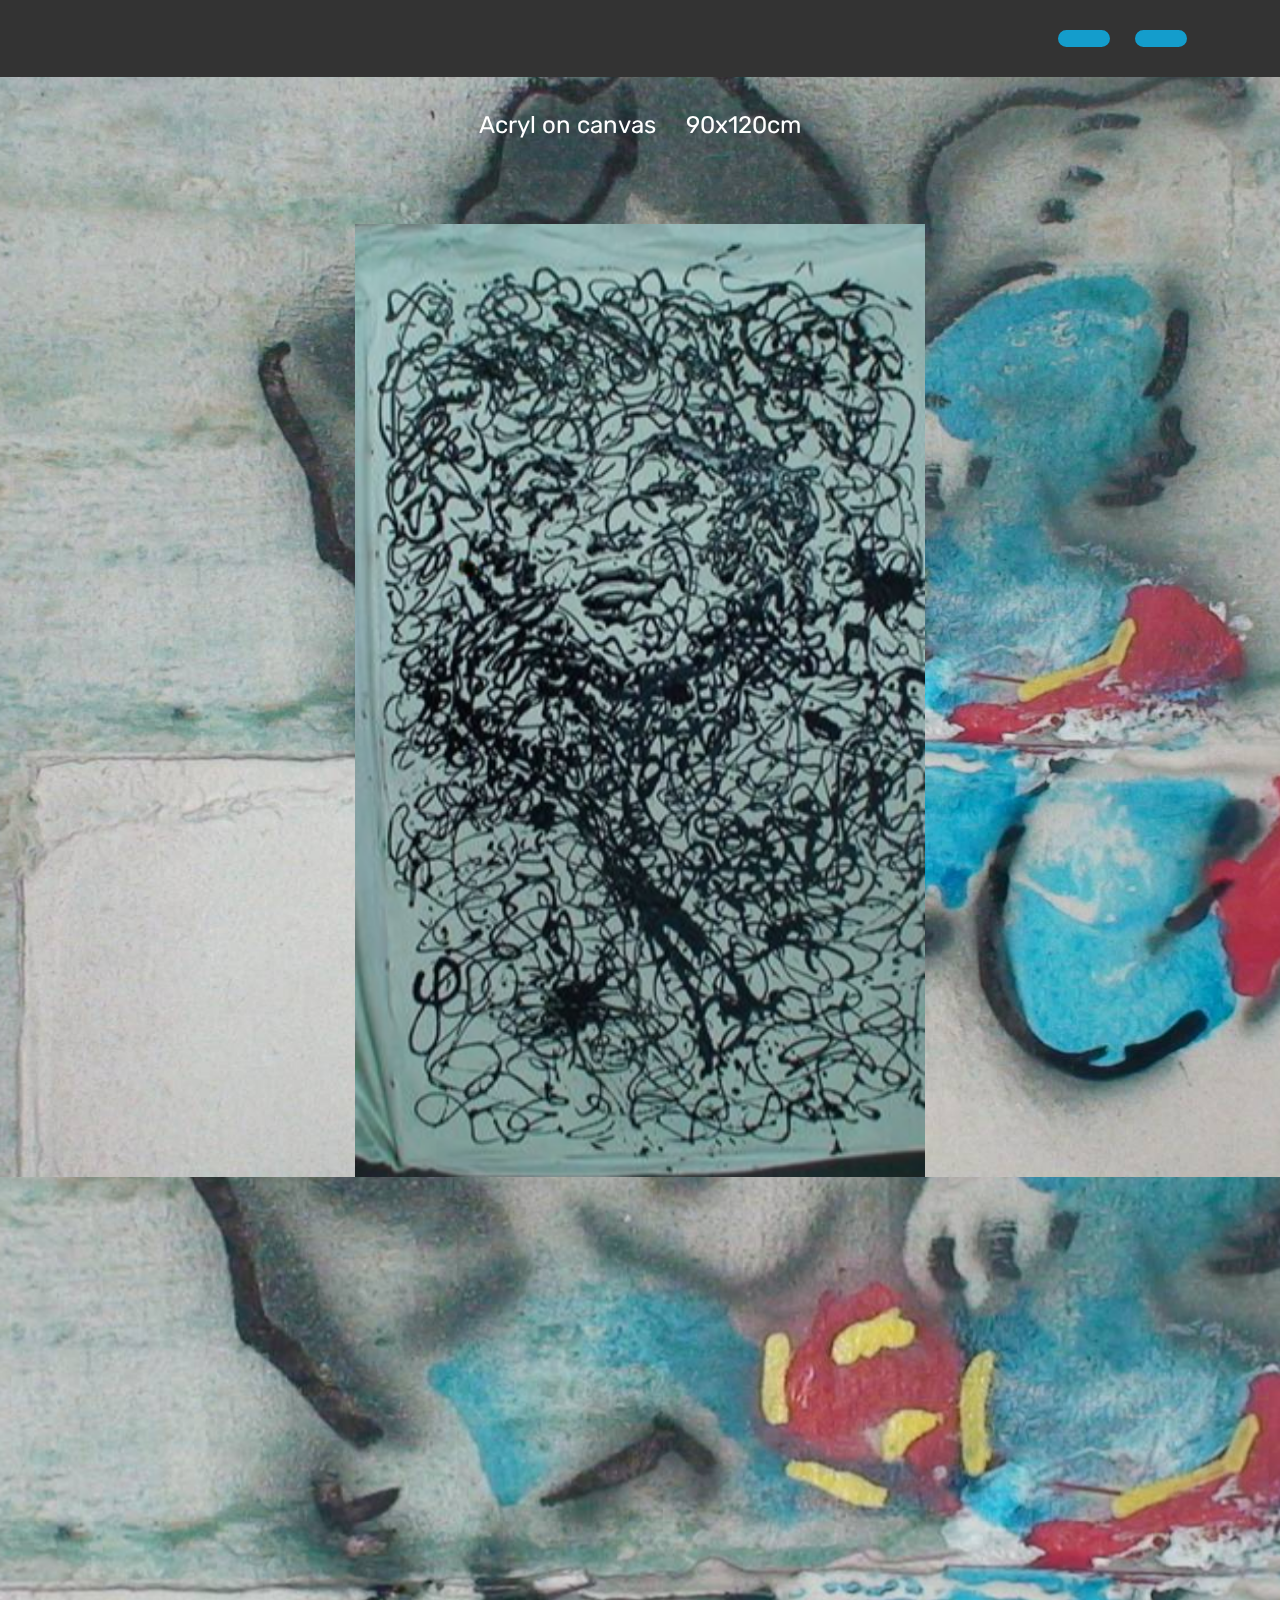
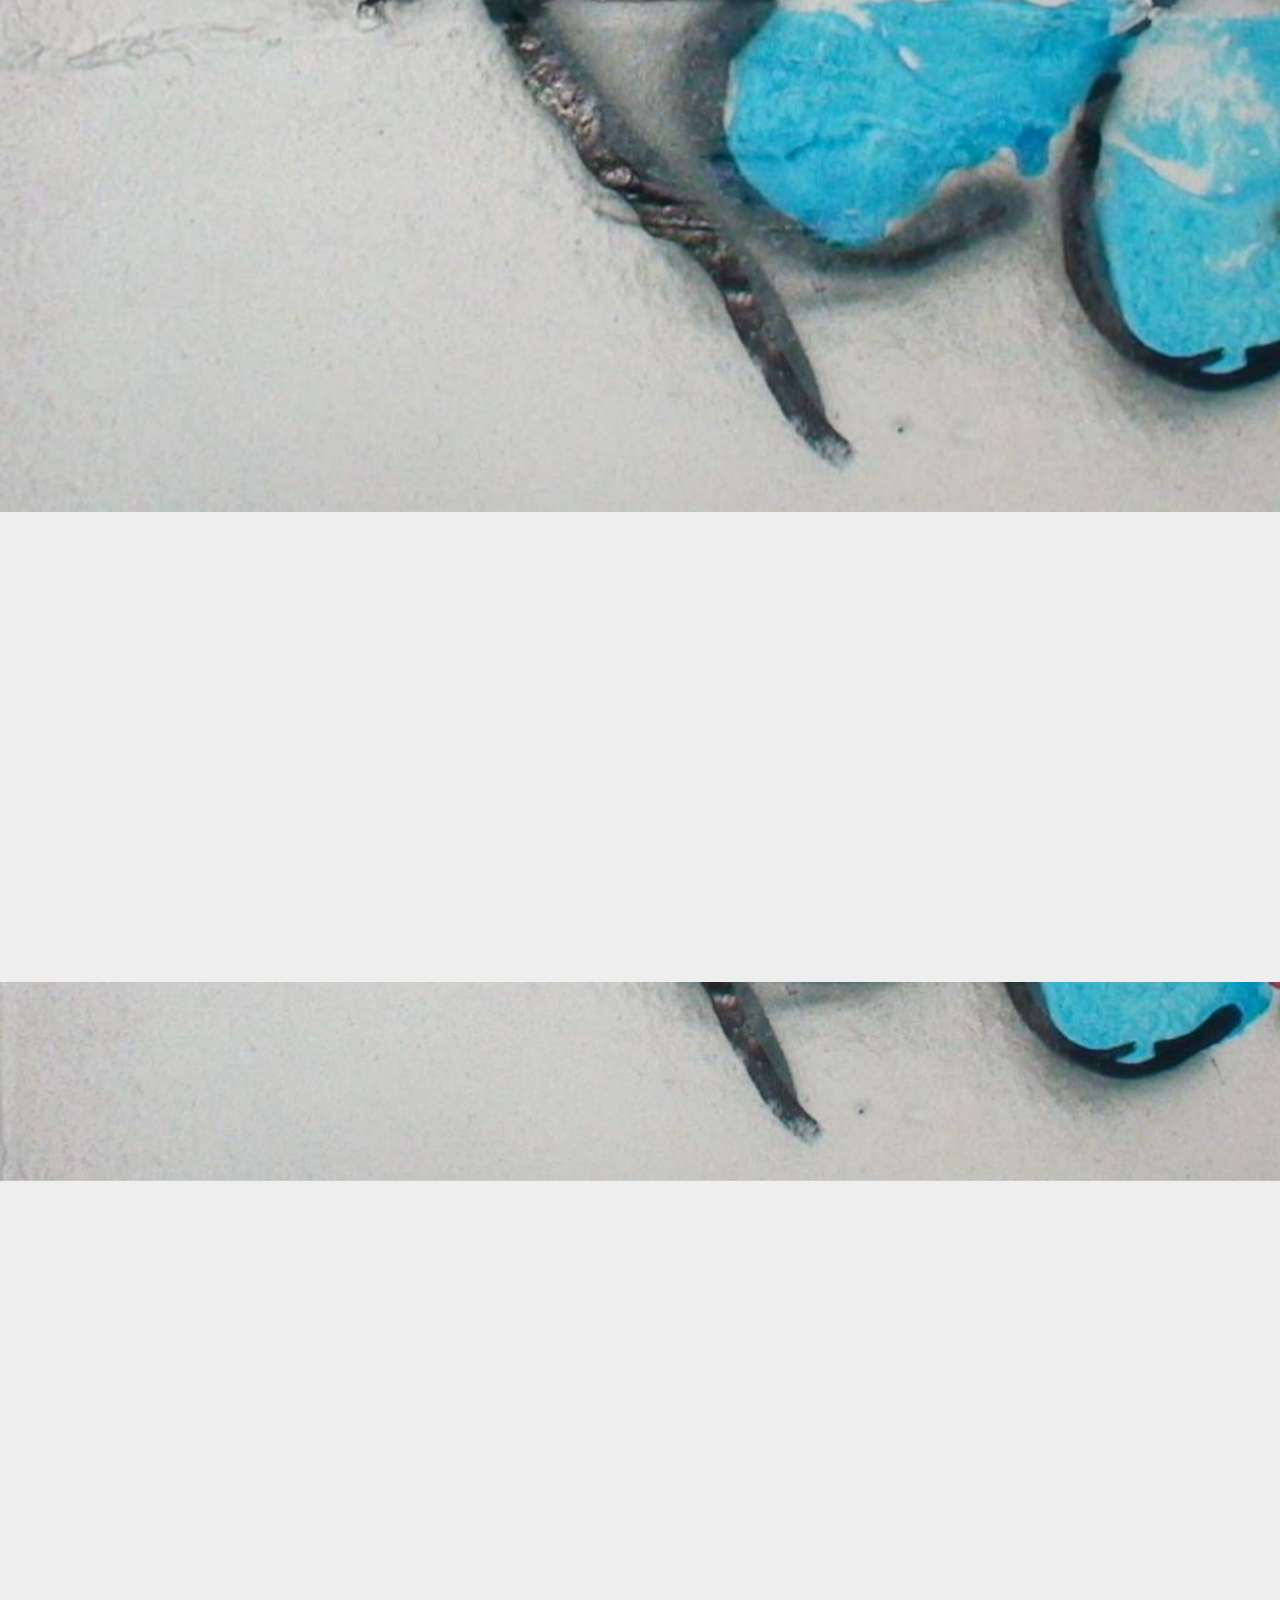
==== commit 9e0b806d: "create github pages" ====
--- a/page1.html
+++ b/page1.html
@@ -44,12 +44,12 @@
         </div>
         <div class="collapse navbar-collapse" id="navbarSupportedContent">
             
-            <div class="navbar-buttons mbr-section-btn"><a class="btn btn-sm btn-primary display-4" href="https://jandeschutter.github.io/JanDeSchutter/"></a> <a class="btn btn-sm btn-primary display-4" href="https://jandeschutter.github.io/JanDeSchutter/"></a></div>
+            <div class="navbar-buttons mbr-section-btn"><a class="btn btn-sm btn-primary display-4" href="http://www.jandeschutter.be"></a> <a class="btn btn-sm btn-primary display-4" href="https://jandeschutter.github.io/JanDeSchutter/"></a></div>
         </div>
     </nav>
 </section>
 
-<section class="engine"><a href="https://mobirise.co/b">site creator</a></section><section class="header4 cid-qGVaGwjNGY mbr-fullscreen mbr-parallax-background" id="header4-l">
+<section class="engine"><a href="https://mobirise.co/b">site creator</a></section><section class="header4 cid-qGVaGwjNGY mbr-parallax-background" id="header4-l">
 
     
 
@@ -167,7 +167,7 @@
                 
             </div>
             <div class="mbr-figure pt-5">
-                <img src="assets/images/img-1742-1280x960.jpg" alt="Mobirise" title="" style="width: 60%;">
+                <img src="assets/images/img-1753-1024x768.jpg" alt="Mobirise" title="" style="width: 60%;">
             </div>
         </div>
     </div>
@@ -192,7 +192,7 @@
                 
             </div>
             <div class="mbr-figure pt-5">
-                <img src="assets/images/img-1654-1280x960.jpg" alt="Mobirise" title="" style="width: 60%;">
+                <img src="assets/images/graffiti-on-canvas-1280x740.jpg" alt="Mobirise" title="" style="width: 60%;">
             </div>
         </div>
     </div>
@@ -410,13 +410,36 @@
                     Hands</h1>
                 
                 <div class="mbr-text align-center mbr-white pb-3">
-                    <p class="mbr-text mbr-fonts-style display-5">
-                        Acryl on canvas &nbsp; &nbsp; 40x40cm</p>
+                    <p class="mbr-text mbr-fonts-style display-5">Ink, Pencil, Ballpoint pen and Acryl on canvas &nbsp; &nbsp; 40x40cm</p>
                 </div>
                 
             </div>
             <div class="mbr-figure pt-5">
                 <img src="assets/images/hands-280x373.png" alt="Mobirise" title="" style="width: 60%;">
+            </div>
+        </div>
+    </div>
+</section>
+
+<section class="header4 cid-qGZ59xdEiY mbr-parallax-background" id="header4-1h">
+
+    
+
+    
+
+    <div class="container">
+        <div class="row justify-content-md-center">
+            <div class="media-content col-md-10">
+                <h1 class="mbr-section-title align-center mbr-white pb-3 mbr-bold mbr-fonts-style display-1">
+                    To Be Expected ...&nbsp;</h1>
+                
+                <div class="mbr-text align-center mbr-white pb-3">
+                    <p class="mbr-text mbr-fonts-style display-5"></p>
+                </div>
+                
+            </div>
+            <div class="mbr-figure pt-5">
+                <img src="assets/images/overview-603x501.png" alt="Mobirise" title="" style="width: 60%;">
             </div>
         </div>
     </div>
--- a/assets/mobirise/css/mbr-additional.css
+++ b/assets/mobirise/css/mbr-additional.css
@@ -1744,12 +1744,16 @@
 .cid-qGV9lleyHx .dropdown-item:hover {
   color: #c1c1c1 !important;
 }
+.cid-qGV9lmTZMc {
+  padding-top: 90px;
+  padding-bottom: 90px;
+}
 .cid-qGV9lmTZMc H1 {
   text-align: center;
-  color: #fc2412;
+  color: #efefef;
 }
 .cid-qGV9lmTZMc I {
-  color: #fc2412;
+  color: #cccccc;
 }
 .cid-qGV9lp9FPd {
   padding-top: 60px;
@@ -2200,6 +2204,8 @@
   color: #c1c1c1 !important;
 }
 .cid-qGVaGwjNGY {
+  padding-top: 0px;
+  padding-bottom: 0px;
   background-image: url("../../../assets/images/dsc03632-2000x1125.jpg");
 }
 .cid-qGVaGwjNGY .mbr-figure {
@@ -2467,6 +2473,25 @@
 }
 @media (max-width: 991px) {
   .cid-qGYbaThEdr .mbr-figure img {
+    width: 100% !important;
+  }
+}
+.cid-qGZ59xdEiY {
+  padding-top: 90px;
+  padding-bottom: 90px;
+  background-image: url("../../../assets/images/dsc03632-2000x1125.jpg");
+}
+.cid-qGZ59xdEiY .mbr-figure {
+  margin: 0 auto;
+  width: 100%;
+  display: flex;
+  justify-content: center;
+}
+.cid-qGZ59xdEiY .mbr-figure img {
+  height: 100%;
+}
+@media (max-width: 991px) {
+  .cid-qGZ59xdEiY .mbr-figure img {
     width: 100% !important;
   }
 }
@@ -3098,3 +3123,22 @@
     width: 100% !important;
   }
 }
+.cid-qGZ6aHfS2R {
+  padding-top: 90px;
+  padding-bottom: 90px;
+  background-image: url("../../../assets/images/dsc03623-2000x1125.jpg");
+}
+.cid-qGZ6aHfS2R .mbr-figure {
+  margin: 0 auto;
+  width: 100%;
+  display: flex;
+  justify-content: center;
+}
+.cid-qGZ6aHfS2R .mbr-figure img {
+  height: 100%;
+}
+@media (max-width: 991px) {
+  .cid-qGZ6aHfS2R .mbr-figure img {
+    width: 100% !important;
+  }
+}
